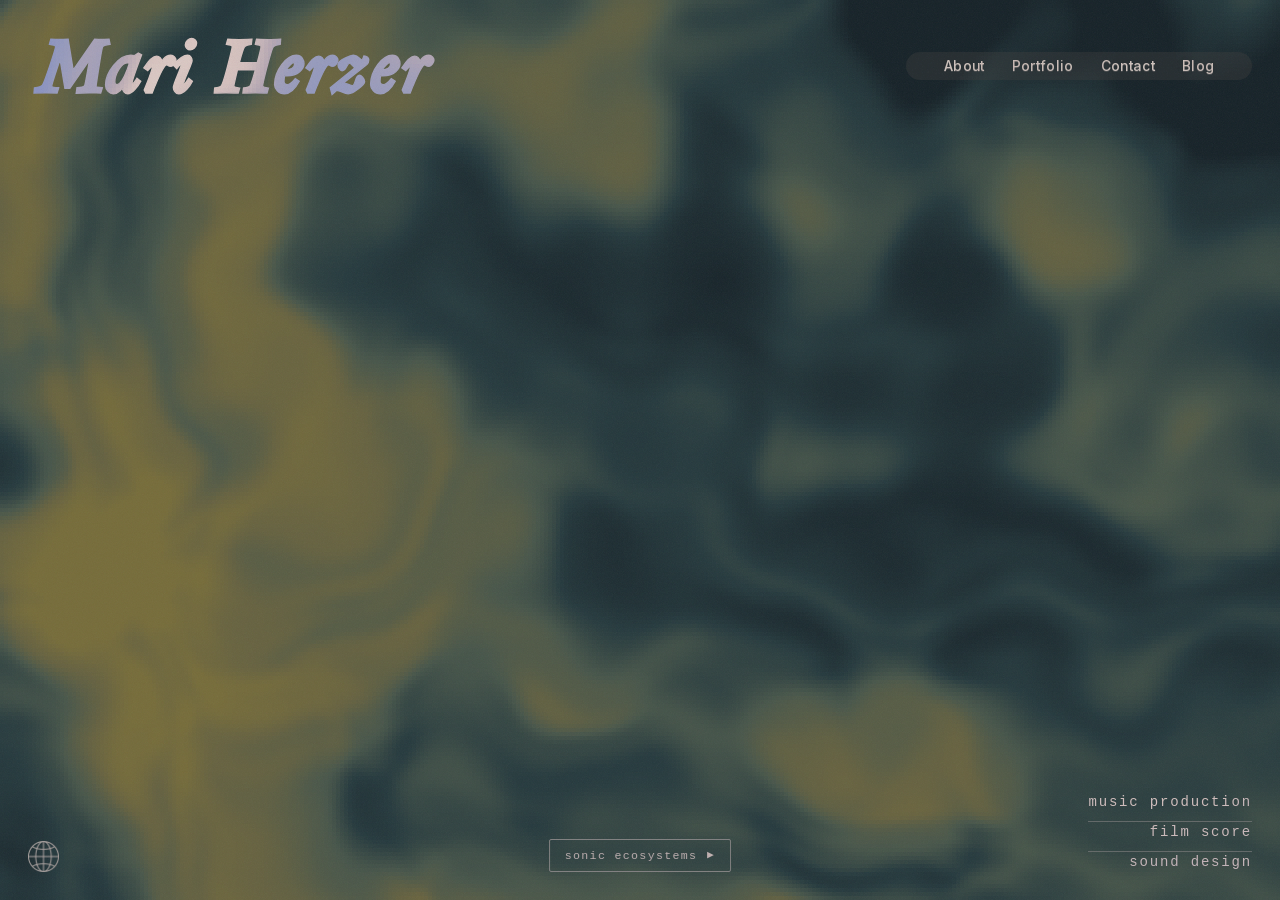
==== index.html @ 47629f4e "add video background" ====
<!DOCTYPE html>
<html lang="pt-BR">
<head>
  <meta charset="UTF-8">
  <meta http-equiv="X-UA-Compatible" content="IE=edge">
  <meta name="viewport" content="width=device-width, initial-scale=1.0">
  <meta http-equiv="Permissions-Policy" content="window-management=()">
  <script src="lang-detect.js?v=202605042100"></script>
  <title>Mari Herzer</title>
  <link rel="preconnect" href="https://fonts.googleapis.com">
  <link rel="preconnect" href="https://fonts.gstatic.com" crossorigin>
  <link rel="stylesheet" href="https://fonts.googleapis.com/css2?family=DM+Serif+Display:ital@0;1&display=swap">
  <link rel="stylesheet" href="styles.css?v=202605042530">
  <link rel="icon" href="resources/img/favicon1.ico" type="image/x-icon">
  <style id="home-blend">
    /* Title: blend on the anchor (fixed compositing element), not the title itself */
    body.site-home .home-marquee-anchor {
      mix-blend-mode: difference;
    }
    body.site-home .home-marquee-anchor .site-title {
      mix-blend-mode: normal !important;
      color: #fff !important;
    }
    body.site-home .site-title .mh-letter {
      mix-blend-mode: difference;
    }
    /* Nav: blend on the nav element, reset on inner to avoid double-blend */
    body.site-home .home-main-nav {
      mix-blend-mode: difference;
    }
    body.site-home.onepager-active .home-main-nav {
      mix-blend-mode: normal;
    }
    body.site-home .home-nav-desktop-inner {
      mix-blend-mode: normal;
    }
    @media (min-width: 1024px) {
      body.site-home .home-nav-desktop-inner .nav-links {
        mix-blend-mode: difference !important;
      }
    }
    /* Mobile menu pill */
    body.site-home .panel-trigger {
      mix-blend-mode: difference !important;
      isolation: auto !important;
    }
    /* Corner cluster + subtitles */
    body.site-home .home-corner-cluster {
      mix-blend-mode: difference;
    }
    body.site-home .site-subtitles-home li {
      color: #fff !important;
      background: none !important;
      -webkit-background-clip: unset !important;
      background-clip: unset !important;
      animation: none !important;
      mix-blend-mode: difference;
      border-bottom-color: rgba(255, 255, 255, 0.32) !important;
    }
    body.site-home .site-subtitles-home li:last-child {
      border-bottom: none !important;
    }
    /* Lang switcher + player UI */
    body.site-home #langSwitcher {
      mix-blend-mode: difference;
    }
    body.site-home #player-ui {
      mix-blend-mode: difference;
    }
  </style>
</head>
<body class="site-home">

  <canvas id="bg-canvas"></canvas>
  <canvas id="world-canvas"></canvas>
  <div class="noise"></div>
  <div id="cinema-veil"></div>

  <header class="home-marquee-anchor">
    <h1 class="site-title" id="homeSiteTitle" aria-label="Mari Herzer"><span class="site-title-chunk site-title-chunk--long" aria-hidden="true">Mari Herzer</span><span class="site-title-chunk site-title-chunk--short" aria-hidden="true"><span class="mh-letter">M</span><span class="mh-letter">H</span></span></h1>
  </header>

  <nav class="sliding-panel home-main-nav" aria-label="Primário">
      <button type="button" class="panel-trigger" aria-expanded="false" aria-controls="homeNavPanelContent" id="homeNavTrigger">
        <span class="trigger-label">Menu</span>
      </button>
      <div class="panel-content" id="homeNavPanelContent">
        <button type="button" class="home-menu-close-mobile" id="homeMenuCloseMobile" aria-label="Fechar menu">Fechar</button>
        <div class="home-nav-desktop-inner">
        <div class="nav-links nav-links--home-desktop">

          <button class="btnColaborar nav-item" id="colaborarBtn" type="button">
            Sobre
          </button>

          <a href="portfolio.html" class="nav-item" id="navPortfolioLink">
            Portfolio
          </a>

          <button class="btnC nav-item" type="button">
            Contato
          </button>

          <dialog id="contatoDialog">
            <button class="btnClose2 dialog-close">&#x2715;</button>
            <div class="dialog-body dialog-body--contato">
              <p><span class="contact-label">instagram</span><br>
                <a href="https://instagram.com/mariherzer" target="_blank">@mariherzer</a></p>
              <p><span class="contact-label">email</span><br>
                <a href="mailto:mariherzer@gmail.com">mariherzer@gmail.com</a></p>
            </div>
          </dialog>

          <a href="substack.html" class="nav-item">
            Blog
          </a>

          <button type="button" class="nav-item nav-item--home-onepager" id="homeFromOnepagerBtn">
            Home
          </button>

          <div class="nav-links-social">
            <a href="https://www.instagram.com/mariherzer/" target="_blank" rel="noopener noreferrer">Instagram</a>
            <a href="https://mariherzer.bandcamp.com/" target="_blank" rel="noopener noreferrer">Bandcamp</a>
          </div>

        </div>
        </div>
      </div>
    </nav>

  <div id="home-corner-cluster" class="home-corner-cluster">
    <ul id="homeCornerSubtitles" class="site-subtitles-home" aria-hidden="true">
      <li>produção musical</li>
      <li>trilha sonora</li>
      <li>sound design</li>
    </ul>
  </div>
  <div class="lang-switcher site-home-lang-switcher" id="langSwitcher">
    <button type="button" class="lang-globe-btn" id="langGlobeBtn" aria-label="Selecionar idioma">
      <img src="resources/img/globe.png" alt="">
    </button>
    <div class="lang-dropdown" id="langDropdown">
      <a href="index.html" data-lang-switch class="active">Português</a>
      <a href="index-en.html" data-lang-switch>English</a>
    </div>
  </div>
  <div id="player-ui">
    <div id="world-controls">
      <button id="prev-world" aria-label="Mundo anterior">&#x2039;</button>
      <span id="world-name"></span>
      <button id="next-world" aria-label="Próximo mundo">&#x203a;</button>
    </div>
    <button id="play-btn" aria-label="Iniciar experiência sonora">
      <span id="play-label">ecossistemas sonoros</span>
      <span id="play-icon">&#x25B6;</span>
    </button>
  </div>
  <section id="colaborar-page" class="onepager" aria-hidden="true">
    <h2 class="onepager-sticky-title">Mari Herzer</h2>
    <div class="onepager-inner">
      <div class="onepager-block onepager-block--media onepager-block--video">
        <video id="studioVideo" playsinline autoplay loop muted poster="resources/img/studio/maristudio1.jpg">
          <source src="resources/img/studio/studio-reel3.mp4" type="video/mp4">
        </video>
        <p class="onepager-video-note">toque no video para ativar/desativar som</p>
      </div>
      <div class="onepager-block onepager-block--text onepager-block--intro-text">
        <p class="onepager-eyebrow">colaborar</p>
        <p class="onepager-text">Produtora musical, compositora de trilha sonora, mixadora e sound designer com quinze anos de experiência e uma abordagem construída sobre dois eixos complementares:</p>
      </div>
      <figure class="onepager-block onepager-block--media onepager-block--left">
        <img src="resources/img/studio/maristudio1.jpg" alt="Estúdio de Mari Herzer">
      </figure>
      <div class="onepager-block onepager-block--text">
        <p class="onepager-eyebrow">eixo um</p>
        <p class="onepager-text">como DJ e produtora com longa experiência no circuito underground de música eletrônica brasileiro e internacional, além de 8 anos sendo artista-residente da festa e produtora do selo Mamba Negra, mantenho ouvidos atentos no que há de mais novo no universo da música eletrônica — do baile funk, dubstep ao techno. Acompanho o que se renova constantemente por meio da internet mais profunda; os timbres em constante mutação da música eletrônica, remexidos pela lógica memética pós-2010 em plena aceleração.</p>
      </div>
      <figure class="onepager-block onepager-block--media onepager-block--right">
        <img src="resources/img/studio/studio.jpg" alt="Espaço de trabalho de produção musical">
      </figure>
      <div class="onepager-block onepager-block--text">
        <p class="onepager-eyebrow">eixo dois</p>
        <p class="onepager-text">De um lugar mais introspectivo, utilizo dados de ciências naturais e humanas como ferramentas de composição, construo paisagens e ecossistemas sonoros complexos para narrativas enraizadas no mito, na elipse e na especificidade cultural. A seção de ecossistemas sonoros na página inicial deste site mostra onde isso leva.</p>
      </div>
      <figure class="onepager-block onepager-block--media onepager-block--left">
        <img src="resources/img/studio/mari_profile.jpg" alt="Retrato de Mari Herzer no estúdio">
      </figure>
      <div class="onepager-block onepager-block--media onepager-vimeo-wrap">
        <iframe
          id="introVimeo"
          class="onepager-vimeo-frame"
          src="https://player.vimeo.com/video/1185245821?background=1&autoplay=1&muted=1&loop=1&title=0&byline=0&portrait=0"
          allow="autoplay; fullscreen; picture-in-picture"
          title="showreel full"></iframe>
        <button id="vimeoAudioToggle" class="onepager-vimeo-audio" type="button">som off</button>
      </div>
      <div class="onepager-block onepager-block--text">
        <p class="onepager-eyebrow">o que ofereço</p>
        <p class="onepager-text">Quinze anos de experiência em produção musical e sound design com raízes na música eletrônica underground de São Paulo e afora, além de tocar como sintesista nos festivais Draaimolen (NL), Nuits Sonores (FR), Roskilde (DK), Primavera Sound (ES) com a banda Teto Preto. Essa trajetória me conferiu um vocabulário sonoro que abrange funk mandelão, automotivo, eletrônica contemporânea de sonoridade mais agressiva à emulação de ecossistemas sonoros complexos por meio de um sound design zeloso e elegante, sempre alinhados com o que há de mais novo.</p>
      </div>
      <figure class="onepager-block onepager-block--media onepager-block--left">
        <img src="resources/img/studio/studio2.jpg" alt="Detalhes do estúdio de trabalho">
      </figure>
      <div class="onepager-block onepager-block--text">
        <p class="onepager-eyebrow">abordagem</p>
        <p class="onepager-text">Componho com sintetizadores analógicos e digitais e manipulo samples por meio de técnicas destrutivas, tendo cuidado com cada milissegundo de um som específico além de alta habilidade com colagens sonoras. Em um projeto recente de 2025, gravei e compilei uma biblioteca de sons amazônicos de aves, sons minerais, corpos aquáticos, pegadas e insetos. A ideia é produzir sons que ainda não existem com as ferramentas citadas aqui.</p>
      </div>
      <figure class="onepager-block onepager-block--media onepager-block--right">
        <img src="resources/img/studio/stats.jpg" alt="Detalhes do setup e instrumentos">
      </figure>
      <div class="onepager-block onepager-block--text">
        <p class="onepager-eyebrow">onde faço diferença</p>
        <p class="onepager-text"><strong>Cinema e séries:</strong> trilha e sound design para narrativas em elipse, que remetem às diversas realidades brasileiras. Maleabilidade em texturas sonoras, sejam orgânicas ou agressivas.</p>
        <p class="onepager-text"><strong>Publicidade:</strong> marcas com identidade ambiental e cultural. Eletrônica atual — funk, batidas agressivas, sonoridades de pista.</p>
        <p class="onepager-text"><strong>Identidade sonora:</strong> projetos que precisam de uma cor sonora específica e difícil de categorizar. Sustentabilidade, cultura, tecnologia, diversidade.</p>
        <p class="onepager-text"><strong>Instalações e novas mídias:</strong> experiências imersivas, mundos sonoros gerativos, ambientes sensoriais construídos a partir de dados e fenômenos naturais.</p>
      </div>
      <figure class="onepager-block onepager-block--media onepager-block--left">
        <img src="resources/img/studio/stats2.jpg" alt="Ambiente do estúdio e equipamentos">
      </figure>
    </div>
  </section>
  <div id="onepager-transition" class="onepager-transition" aria-hidden="true"></div>

  <script data-cfasync="false" src="/cdn-cgi/scripts/5c5dd728/cloudflare-static/email-decode.min.js"></script><script src="script.js?v=202604295077"></script>
  <script src="https://player.vimeo.com/api/player.js"></script>
  <script>
  (function() {
    var btn = document.getElementById('langGlobeBtn');
    var dropdown = document.getElementById('langDropdown');
    var switcher = document.getElementById('langSwitcher');
    if (!btn || !dropdown || !switcher) return;
    btn.addEventListener('click', function(e) {
      e.stopPropagation();
      dropdown.classList.toggle('open');
    });
    document.addEventListener('mousedown', function(e) {
      if (!switcher.contains(e.target)) dropdown.classList.remove('open');
    });
    document.addEventListener('touchstart', function(e) {
      if (!switcher.contains(e.target)) dropdown.classList.remove('open');
    }, { passive: true });
  })();
  </script>
  <script>
  (function() {
    var openBtn = document.getElementById('colaborarBtn');
    var page = document.getElementById('colaborar-page');
    var video = document.getElementById('studioVideo');
    var vimeoFrame = document.getElementById('introVimeo');
    var vimeoAudioToggle = document.getElementById('vimeoAudioToggle');
    var vimeoPlayer = (window.Vimeo && vimeoFrame) ? new window.Vimeo.Player(vimeoFrame) : null;
    var transitionLayer = document.getElementById('onepager-transition');
    var transitionMs = 360;
    var revealItems = Array.prototype.slice.call(document.querySelectorAll('.onepager-block'));
    var revealTextItems = revealItems.filter(function(item) {
      return item.classList.contains('onepager-block--text');
    });
    var revealMediaItems = revealItems.filter(function(item) {
      return !item.classList.contains('onepager-block--text');
    });
    if (!openBtn || !page) return;

    var vimeoAmbientSrc = 'https://player.vimeo.com/video/1185245821?background=1&autoplay=1&muted=1&loop=1&title=0&byline=0&portrait=0';
    var vimeoAudioSrc = 'https://player.vimeo.com/video/1185245821?autoplay=1&loop=1&muted=0&title=0&byline=0&portrait=0';

    var DBG_INGEST = 'http://127.0.0.1:7722/ingest/87e146c9-842a-4600-92ce-058bc194aafd';
    function dbgVimeo(loc, msg, data, hid) {
      fetch(DBG_INGEST, {
        method: 'POST',
        headers: { 'Content-Type': 'application/json', 'X-Debug-Session-Id': '748776' },
        body: JSON.stringify({
          sessionId: '748776',
          location: loc,
          message: msg,
          data: data || {},
          hypothesisId: hid || 'V',
          timestamp: Date.now()
        })
      }).catch(function() {});
    }

    function syncVimeoToggleUi(muted) {
      if (!vimeoAudioToggle) return;
      vimeoAudioToggle.classList.toggle('is-on', !muted);
      vimeoAudioToggle.textContent = muted ? 'som off' : 'som on';
    }

    function refreshVimeoToggleFromApi() {
      if (!vimeoPlayer || !vimeoAudioToggle) return;
      vimeoPlayer.getMuted().then(function(m) {
        syncVimeoToggleUi(!!m);
        dbgVimeo('index.html:vimeo', 'sync-from-api', { muted: !!m }, 'V2');
      }).catch(function() {});
    }

    var vimeoVolHandler = null;
    function bindAmbientVimeoPlayer(player) {
      if (!player || typeof player.on !== 'function') return;
      try {
        if (vimeoVolHandler && typeof player.off === 'function') {
          player.off('volumechange', vimeoVolHandler);
        }
      } catch (err) {}
      vimeoVolHandler = function() {
        refreshVimeoToggleFromApi();
      };
      player.on('volumechange', vimeoVolHandler);
    }

    if (vimeoPlayer) {
      bindAmbientVimeoPlayer(vimeoPlayer);
      vimeoPlayer.setMuted(true).catch(function() {});
      if (vimeoAudioToggle) {
        vimeoAudioToggle.addEventListener('click', function() {
          var wantOn = !vimeoAudioToggle.classList.contains('is-on');
          dbgVimeo('index.html:vimeo', 'toggle-click', { wantOn: wantOn }, 'V3');
          if (!wantOn) {
            vimeoPlayer.setMuted(true).then(function() {
              refreshVimeoToggleFromApi();
            }).catch(function() {
              refreshVimeoToggleFromApi();
            });
            return;
          }
          function tryUnmute() {
            return vimeoPlayer.setMuted(false)
              .then(function() { return vimeoPlayer.setVolume(1); })
              .then(function() { return vimeoPlayer.play(); })
              .then(function() { return vimeoPlayer.getMuted(); });
          }
          tryUnmute().then(function(m) {
            if (!m) {
              refreshVimeoToggleFromApi();
              return;
            }
            if (vimeoFrame && vimeoFrame.src.indexOf('background=1') !== -1) {
              vimeoFrame.src = vimeoAudioSrc;
              vimeoPlayer = new window.Vimeo.Player(vimeoFrame);
              bindAmbientVimeoPlayer(vimeoPlayer);
              return vimeoPlayer.ready().then(function() {
                return vimeoPlayer.setVolume(1);
              }).then(function() {
                return vimeoPlayer.play();
              }).then(function() {
                refreshVimeoToggleFromApi();
              });
            }
            refreshVimeoToggleFromApi();
          }).catch(function(err) {
            dbgVimeo('index.html:vimeo', 'try-unmute-catch', { err: String(err) }, 'V5');
            refreshVimeoToggleFromApi();
          });
        });
      }
    }

    var mediaObserver = new IntersectionObserver(function(entries) {
      entries.forEach(function(entry) {
        if (entry.isIntersecting) {
          entry.target.classList.add('is-visible');
          mediaObserver.unobserve(entry.target);
        }
      });
    }, { threshold: 0.34, rootMargin: '0px 0px -4% 0px' });

    var textObserver = new IntersectionObserver(function(entries) {
      entries.forEach(function(entry) {
        if (entry.isIntersecting) {
          entry.target.classList.add('is-visible');
          textObserver.unobserve(entry.target);
        }
      });
    }, { threshold: 0.52, rootMargin: '0px 0px -6% 0px' });

    revealMediaItems.forEach(function(item) { mediaObserver.observe(item); });
    revealTextItems.forEach(function(item) { textObserver.observe(item); });

    function openOnepager() {
      if (typeof window._closeHomeMobileMenu === 'function') window._closeHomeMobileMenu();
      if (typeof window._stopEcossistemas === 'function') {
        window._stopEcossistemas();
      }
      if (transitionLayer) transitionLayer.classList.add('is-active');
      window.setTimeout(function() {
        document.body.classList.add('onepager-active');
        page.setAttribute('aria-hidden', 'false');
        window.scrollTo({ top: 0, behavior: 'smooth' });
        revealItems.forEach(function(item) {
          item.classList.remove('is-visible');
        });
        revealMediaItems.forEach(function(item) { mediaObserver.observe(item); });
        revealTextItems.forEach(function(item) { textObserver.observe(item); });
        if (video) {
          video.muted = true;
          video.play().catch(function() {});
        }
        if (vimeoFrame && vimeoFrame.src.indexOf('background=1') === -1) {
          vimeoFrame.src = vimeoAmbientSrc;
          vimeoPlayer = (window.Vimeo && vimeoFrame) ? new window.Vimeo.Player(vimeoFrame) : null;
          bindAmbientVimeoPlayer(vimeoPlayer);
        }
        if (vimeoPlayer) {
          vimeoPlayer.ready().then(function() {
            return vimeoPlayer.setMuted(true);
          }).then(function() {
            return vimeoPlayer.play();
          }).then(function() {
            dbgVimeo('index.html:vimeo', 'open-play-ok', {}, 'V4');
          }).catch(function(err) {
            dbgVimeo('index.html:vimeo', 'open-play-fail', { err: String(err) }, 'V4');
          }).then(function() {
            refreshVimeoToggleFromApi();
          });
        }
        if (vimeoAudioToggle) {
          vimeoAudioToggle.classList.remove('is-on');
          vimeoAudioToggle.textContent = 'som off';
        }
        if (transitionLayer) transitionLayer.classList.remove('is-active');
      }, transitionMs);
    }

    function closeOnepager() {
      if (video) {
        video.muted = true;
        video.pause();
      }
      if (vimeoFrame && vimeoFrame.src.indexOf('background=1') === -1) {
        vimeoFrame.src = vimeoAmbientSrc;
        vimeoPlayer = (window.Vimeo && vimeoFrame) ? new window.Vimeo.Player(vimeoFrame) : null;
        bindAmbientVimeoPlayer(vimeoPlayer);
      }
      if (vimeoPlayer) {
        vimeoPlayer.setMuted(true).catch(function() {});
        vimeoPlayer.pause().catch(function() {});
      }
      if (vimeoAudioToggle) {
        vimeoAudioToggle.classList.remove('is-on');
        vimeoAudioToggle.textContent = 'som off';
      }
      if (transitionLayer) transitionLayer.classList.add('is-active');
      window.setTimeout(function() {
        document.body.classList.remove('onepager-active');
        page.setAttribute('aria-hidden', 'true');
        if (transitionLayer) transitionLayer.classList.remove('is-active');
        if (/^#(colab|sobre|about)$/i.test(window.location.hash || '') && typeof history.replaceState === 'function') {
          history.replaceState(null, '', window.location.pathname + window.location.search);
        }
      }, transitionMs);
    }

    var MH_LANG_PREF_KEY = 'mh-lang-pref';
    function persistLangPreferenceFromHref(href) {
      try {
        if (!href || href.indexOf('#') !== -1) return;
        if (href.indexOf('index-en.html') !== -1) localStorage.setItem(MH_LANG_PREF_KEY, 'en');
        else if (href.indexOf('index.html') !== -1) localStorage.setItem(MH_LANG_PREF_KEY, 'pt');
      } catch (_) {}
    }

    var langLinks = document.querySelectorAll('#langSwitcher a[data-lang-switch]');
    Array.prototype.forEach.call(langLinks, function(link) {
      link.addEventListener('click', function(e) {
        var raw = link.getAttribute('href') || '';
        persistLangPreferenceFromHref(raw);
        if (!document.body.classList.contains('onepager-active')) return;
        if (raw.indexOf('#') !== -1) return;
        e.preventDefault();
        window.location.href = raw + '#colab';
      });
    });

    var hash = (window.location.hash || '').slice(1).toLowerCase();
    if (hash === 'colab' || hash === 'sobre' || hash === 'about') {
      window.setTimeout(function() { openOnepager(); }, 0);
    }

    openBtn.addEventListener('click', openOnepager);

    var homeFromOnepager = document.getElementById('homeFromOnepagerBtn');
    if (homeFromOnepager) {
      homeFromOnepager.addEventListener('click', function() {
        if (typeof window._closeHomeMobileMenu === 'function') window._closeHomeMobileMenu();
        closeOnepager();
      });
    }

    document.addEventListener('keydown', function(e) {
      if (e.key === 'Escape' && document.body.classList.contains('onepager-active')) closeOnepager();
    });

    var portfolioLink = document.getElementById('navPortfolioLink');
    if (portfolioLink) {
      portfolioLink.addEventListener('click', function(e) {
        if (typeof window._stopEcossistemas === 'function') {
          window._stopEcossistemas();
        }
      });
    }

    if (video) {
      video.addEventListener('click', function() {
        video.muted = !video.muted;
      });
    }
  })();
  </script>
</body>
</html>
---- styles.css ----
/* v202605032400 */
/* ─────────────────────────────────────────
   FONTS
───────────────────────────────────────── */

@font-face {
  font-family: 'Inter';
  src: url(resources/fonts/InterVariable.woff2) format('woff2');
  font-display: swap;
}

@font-face {
  font-family: 'Monotalic';
  src: url(resources/fonts/MonotalicBold.woff2) format('woff2');
  font-weight: bold;
  font-display: swap;
}

@font-face {
  font-family: 'Brut Grotesque';
  src: url(resources/fonts/Brut_Medium.woff2) format('woff2');
  font-weight: 500;
  font-style: normal;
  font-display: swap;
}

@font-face {
  font-family: 'Brut Grotesque';
  src: url(resources/fonts/Brut_Bold.woff2) format('woff2');
  font-weight: 700;
  font-style: normal;
  font-display: swap;
}

@font-face {
  font-family: 'Legitima';
  src: url(resources/fonts/LegitimaRegular.woff2) format('woff2');
  font-weight: normal;
  font-style: normal;
  font-display: swap;
}

@font-face {
  font-family: 'Mina';
  src: url(resources/fonts/Minaf.woff2) format('woff2');
  font-weight: bold;
  font-style: normal;
  font-display: swap;
}

@font-face {
  font-family: 'Legitima';
  src: url(resources/fonts/LegitimaItalic.woff2) format('woff2');
  font-weight: normal;
  font-style: italic;
  font-display: swap;
}

/* keep legacy aliases so existing rules still resolve */
@font-face {
  font-family: 'Legitima Regular';
  src: url(resources/fonts/LegitimaRegular.woff2) format('woff2');
  font-weight: normal;
  font-display: swap;
}

@font-face {
  font-family: 'Legitima Italic';
  src: url(resources/fonts/LegitimaItalic.woff2) format('woff2');
  font-weight: normal;
  font-style: normal;
  font-display: swap;
}

/* ─────────────────────────────────────────
   VARIABLES
───────────────────────────────────────── */

:root {
  --bg:       #e8ece3;
  --ink:      #0f0f0e;
  --accent:   #b8d832;
  --accent-2: #6b8c3e;
  --muted:    #7a7e72;
  --white:    #f5f7f0;
  --radius:   4px;
  --mono:     'Courier New', monospace;
  /* Unified edge inset — homepage, sticky titles, portfolio bar (paired with env(safe-area-inset-*)) */
  --page-edge: 1.75rem;
  /* Shifts marquee title block slightly right; shared with sobre/portfolio sticky titles */
  --title-align-nudge: 0.42rem;
  --title-inline-start: calc(max(var(--page-edge), env(safe-area-inset-left, 0px)) + var(--title-align-nudge));
  --brand-title-pad-inline: max(var(--page-edge), env(safe-area-inset-left, 0px));
  --brand-title-pad-inline-end: max(var(--page-edge), env(safe-area-inset-right, 0px));
  /* Shared by index marquee, portfolio fixed h2, about onepager title band */
  --home-title-line-clamp: clamp(2.2rem, 8.2vw, 5rem);
  --title-band-extra: 0.85rem;
  /* Mirrors .site-subtitles-home li padding-bottom — desktop sonic button offset */
  --site-subtitle-li-gap: 0.52rem;
  --home-bottom-rail-inset: max(var(--page-edge), env(safe-area-inset-bottom, 0px));
}

@media (min-width: 1024px) {
  :root {
    --desktop-title-cap-height: calc(var(--home-title-line-clamp) * 0.95);
    /* .home-nav-desktop-inner vertical padding 0.38rem×2 + link line box (Inter ~1.02rem cap) */
    --desktop-nav-pill-outer-h: calc(0.76rem + clamp(0.86rem, 1.02vw, 1.02rem) * 1.22);
    /* Nav pill vertical center aligns with title line vertical center */
    --desktop-menu-pill-top: calc(
      max(var(--page-edge), env(safe-area-inset-top, 0px)) +
      var(--desktop-title-cap-height) * 0.5 -
      var(--desktop-nav-pill-outer-h) * 0.5
    );
  }
}

@media (max-width: 1023px) {
  :root {
    --page-edge: 1.5rem;
    --home-title-line-clamp: clamp(2rem, 13vw, 3.5rem);
    --title-band-extra: 0.55rem;
    /* Titles (home / sobre / portfolio) sit slightly closer to the left edge vs desktop */
    --title-align-nudge: 0.14rem;
    /* Unified mobile brand line — home, about, portfolio, blog */
    --brand-title-size-mobile: calc(var(--home-title-line-clamp) + 2px);
    --brand-title-tracking-mobile: 0.011em;
    --brand-title-inline-shift: 0.18rem;
    --title-top-inset: max(var(--page-edge), env(safe-area-inset-top, 0px));
    --mobile-title-cap-height: calc(var(--brand-title-size-mobile) * 0.95);
    /* Menu / Fechar pill: padding 0.5rem×2 + label 0.82rem with line-height: 1 on label (matches .panel-trigger) */
    --mobile-menu-pill-outer-h: calc(1rem + 0.82rem);
    /* Same geometry as desktop (midline), then nudge down slightly — not full baseline lock */
    --mobile-menu-pill-drop: clamp(3px, 0.28rem, 6px);
    --mobile-menu-pill-top: calc(
      var(--title-top-inset) +
      var(--mobile-title-cap-height) * 0.5 -
      var(--mobile-menu-pill-outer-h) * 0.5 +
      var(--mobile-menu-pill-drop)
    );
  }
}

/* ─────────────────────────────────────────
   RESET & BASE
───────────────────────────────────────── */

*, *::before, *::after {
  box-sizing: border-box;
  margin: 0;
  padding: 0;
}

html {
  font-size: 16px;
  scroll-behavior: smooth;
}

html, body {
  height: 100%;
  overflow: hidden; /* prevent mobile scroll */
}

body {
  background-color: var(--bg);
  color: var(--ink);
  font-family: 'Inter', sans-serif;
  min-height: 100vh;
  overflow-x: hidden;
  overflow-y: hidden;
}

html:has(body.site-home) {
  background-color: transparent;
}

/* About overlay: html stayed transparent → thin white bleed above black body */
html:has(body.onepager-active) {
  background-color: #000;
}

body.onepager-active {
  background: #000;
  color: #fff;
  overflow-y: auto;
}

body.onepager-active .container,
body.onepager-active .home-marquee-anchor,
body.onepager-active #player-ui,
body.onepager-active #homeCornerSubtitles,
body.onepager-active #bg-canvas,
body.onepager-active #creature-canvas,
body.onepager-active #world-canvas,
body.onepager-active #cinema-veil,
body.onepager-active .noise {
  display: none !important;
}

/*
 * Sliding nav above #colaborar-page (z-index ~120).
 * Bump z-index here only — do NOT set position: relative; it overrides desktop fixed+top+right and pins the pill top-left over the title.
 */
body.onepager-active.site-home .home-main-nav {
  z-index: 280;
}

body.onepager-active.site-home #langSwitcher {
  z-index: 200;
}

body.nav-unified .home-main-nav {
  position: relative;
  z-index: 280;
}

/* Blog: body fill must not obscure fixed #bg-canvas */
body:not(.portfolio-page).nav-unified:not(.site-home) {
  background-color: transparent !important;
}

/* xyudiw2: never backdrop-blur #bg-canvas behind main — blur smears the FBM into a mushy faux-gradient */
body.legacy-home-noise-bg main.substack-page.container {
  background: transparent;
  backdrop-filter: none;
  -webkit-backdrop-filter: none;
}

/* xyudiw2: raw canvas bleed — no paper slab behind text (readable via subtle text-shadow instead) */
body.legacy-home-noise-bg .substack-inner {
  background: transparent;
}

body.legacy-home-noise-bg .substack-eyebrow,
body.legacy-home-noise-bg .substack-header h2 {
  text-shadow:
    0 0 22px rgba(248, 249, 245, 0.65),
    0 0 40px rgba(248, 249, 245, 0.35),
    0 1px 3px rgba(15, 15, 14, 0.12);
}

body.legacy-home-noise-bg .rss-post-title,
body.legacy-home-noise-bg .rss-post-date {
  text-shadow:
    0 0 18px rgba(248, 249, 245, 0.55),
    0 1px 2px rgba(15, 15, 14, 0.1);
}

body.legacy-home-noise-bg .rss-post-body,
body.legacy-home-noise-bg .rss-post-body p {
  text-shadow:
    0 0 16px rgba(248, 249, 245, 0.5),
    0 1px 2px rgba(15, 15, 14, 0.08);
}

body.legacy-home-noise-bg a.rss-post-link {
  text-shadow: 0 0 12px rgba(248, 249, 245, 0.45);
}

/* Blog (Substack) — header line matches brand title metrics on other pages */
body.mh-substack .substack-header h2 {
  font-family: 'Legitima', 'Legitima Italic', serif;
  font-style: italic;
  font-weight: 700;
  font-size: var(--home-title-line-clamp);
  line-height: 0.95;
  letter-spacing: 0.03em;
  margin: 0;
  color: var(--ink);
}

@media (max-width: 1023px) {
  body.mh-substack .substack-header h2 {
    font-size: var(--brand-title-size-mobile);
    letter-spacing: var(--brand-title-tracking-mobile);
  }
}

/* ── MOBILE FULLSCREEN HOME NAV — sonic world paused; menu overlay is opaque #000 outside Substack ── */
body.site-home.home-menu-open:not([data-world]) #bg-canvas,
body.site-home.home-menu-open:not([data-world]) #creature-canvas,
body.site-home.home-menu-open:not([data-world]) #world-canvas {
  opacity: 0 !important;
  visibility: hidden !important;
  pointer-events: none !important;
  transition: none !important;
}
body.site-home.home-menu-open:not([data-world]) .noise {
  opacity: 0 !important;
}
/* Animated shader stays visible behind the blog (Substack) menu only — index/portfolio/nav hide canvases while open */
body.home-menu-open:not(.mh-substack):not([data-world]) #bg-canvas,
body.home-menu-open:not(.mh-substack):not([data-world]) #creature-canvas,
body.home-menu-open:not(.mh-substack):not([data-world]) #world-canvas {
  opacity: 0 !important;
  visibility: hidden !important;
  pointer-events: none !important;
}
body.home-menu-open:not(.mh-substack):not([data-world]) .noise {
  opacity: 0 !important;
}
body.site-home.home-menu-open:not([data-world]) .site-title,
body.site-home.home-menu-open:not([data-world]) #home-corner-cluster,
body.site-home.home-menu-open:not([data-world]) #langSwitcher {
  visibility: hidden;
  opacity: 0 !important;
  pointer-events: none;
}

body.site-home.home-menu-open:not([data-world]) #play-btn {
  border-color: rgba(255,255,255,0.85) !important;
  color: #fff !important;
}
body.site-home.home-menu-open:not([data-world]) #play-label,
body.site-home.home-menu-open:not([data-world]) #play-icon {
  color: #fff !important;
}
/* When world is active — remove border and backdrop from panel trigger */
body[data-world] .panel-trigger {
  border-color: transparent !important;
  backdrop-filter: none !important;
  -webkit-backdrop-filter: none !important;
}
body.menu-open[data-world] .panel-trigger {
  mix-blend-mode: normal !important;
  backdrop-filter: none !important;
  -webkit-backdrop-filter: none !important;
}

/* ─────────────────────────────────────────
   CANVAS LAYERS
───────────────────────────────────────── */

#bg-canvas {
  position: fixed;
  inset: 0;
  width: 100vw;
  height: 100vh;
  z-index: 0;
  image-rendering: pixelated;
}

/* Index only: Chrome often fails to backdrop-blend sibling UI with a z:0 shader; push bg into negative
   z so marquee/nav mix-blend composites against the rendered canvas layer. Portfolio keeps z:0 above. */
body.site-home #bg-canvas {
  z-index: -1;
}

#creature-canvas {
  position: fixed;
  inset: 0;
  width: 100vw;
  height: 100vh;
  z-index: 1;
  pointer-events: none;
  image-rendering: pixelated;
  mix-blend-mode: color-burn;
}

/* ─────────────────────────────────────────
   GRAIN OVERLAY
───────────────────────────────────────── */

.noise {
  position: fixed;
  inset: 0;
  pointer-events: none;
  z-index: 2;
  opacity: 0.06;
  background-image: url("data:image/svg+xml,%3Csvg viewBox='0 0 200 200' xmlns='http://www.w3.org/2000/svg'%3E%3Cfilter id='n'%3E%3CfeTurbulence type='fractalNoise' baseFrequency='0.9' numOctaves='4' stitchTiles='stitch'/%3E%3C/filter%3E%3Crect width='100%25' height='100%25' filter='url(%23n)'/%3E%3C/svg%3E");
  background-repeat: repeat;
  background-size: 150px;
}

/* ─────────────────────────────────────────
   LAYOUT
───────────────────────────────────────── */

.container {
  position: fixed;
  top: 0;
  left: 0;
  z-index: 3;
  max-width: 560px;
  padding: 8vh 8vw 6vh;
  height: 100vh;
  display: flex;
  flex-direction: column;
  justify-content: flex-start;
  gap: 1.8rem;
  overflow: hidden;
}

body.site-home {
  /* Let title/nav mix-blend modes composite with #bg-canvas, not the global paper fill */
  background-color: transparent;
  --home-title-band-h: calc(
    max(var(--page-edge), env(safe-area-inset-top, 0px)) +
    var(--home-title-line-clamp) * 0.95 +
    var(--title-band-extra)
  );
}

body.site-home .home-marquee-anchor {
  position: fixed;
  z-index: 4;
  top: max(var(--page-edge), env(safe-area-inset-top, 0px));
  left: max(var(--page-edge), env(safe-area-inset-left, 0px));
  margin-inline-start: var(--title-align-nudge);
  pointer-events: none;
  background: transparent;
}

body.site-home .home-marquee-anchor .site-title {
  pointer-events: auto;
}

/* Homepage title: long chunk always visible (no Mari → MH swap in sonic worlds). */
.site-title-chunk {
  display: inline-block;
  vertical-align: bottom;
  transition:
    max-width 1.2s cubic-bezier(0.22, 1, 0.36, 1),
    opacity 1.05s ease,
    letter-spacing 1.05s ease;
}

.site-title-chunk--long {
  max-width: none;
  overflow: visible;
  white-space: nowrap;
}

.site-title-chunk--short {
  max-width: 0;
  margin: 0;
  padding: 0;
  opacity: 0;
  overflow: hidden;
  white-space: nowrap;
  letter-spacing: 0.05em;
}

/* ── Homepage marquee title: solid white over #bg-canvas (difference + dark ink read as black in Safari) ── */
body.site-home .site-title {
  position: relative;
  display: inline-block;
  font-family: 'Legitima', 'Legitima Italic', serif;
  font-style: italic;
  font-weight: 700;
  font-synthesis: weight;
  -webkit-text-stroke: 1.4px currentColor;
  font-size: var(--home-title-line-clamp);
  line-height: 0.95;
  letter-spacing: 0.04em;
  color: #fff;
  mix-blend-mode: normal;
  transition: color 3s ease;
  padding: 0;
  margin: 0;
  text-align: left;
  -webkit-font-smoothing: antialiased;
}

body[data-world] #homeCornerSubtitles {
  opacity: 0;
  visibility: hidden;
  pointer-events: none;
  transition: opacity 0.45s ease, visibility 0.45s ease;
}

@media (max-width: 1023px) {
  body.site-home .site-title {
    font-size: var(--brand-title-size-mobile);
    letter-spacing: var(--brand-title-tracking-mobile);
    -webkit-text-stroke: 1px currentColor;
  }

  body.site-home .home-marquee-anchor {
    margin-inline-start: 0;
    left: calc(max(var(--page-edge), env(safe-area-inset-left, 0px)) - var(--brand-title-inline-shift));
    /* Keep italic overshoot + menu band inside viewport (avoids clipped “r”) */
    padding-inline-end: max(4.5rem, calc(var(--mobile-menu-pill-outer-h) + 2.85rem));
    box-sizing: border-box;
    max-width: 100vw;
  }

  .onepager-sticky-title {
    font-size: var(--brand-title-size-mobile);
    letter-spacing: var(--brand-title-tracking-mobile);
  }

  #colaborar-page .onepager-sticky-title {
    padding-left: calc(max(var(--page-edge), env(safe-area-inset-left, 0px)) - var(--brand-title-inline-shift));
  }

  body.portfolio-page .pf-onepager-shell > h2.onepager-sticky-title {
    top: var(--title-top-inset);
    left: calc(max(var(--page-edge), env(safe-area-inset-left, 0px)) - var(--brand-title-inline-shift));
    margin-inline-start: 0;
  }

  /* About overlay mobile: same fixed title row as portfolio (no JS scroll-sync) */
  body.onepager-active.site-home #colaborar-page.onepager {
    padding-top: 0;
  }

  body.onepager-active.site-home #colaborar-page > h2.onepager-sticky-title {
    position: fixed;
    top: var(--title-top-inset);
    left: calc(max(var(--page-edge), env(safe-area-inset-left, 0px)) - var(--brand-title-inline-shift));
    margin: 0;
    right: auto;
    width: auto;
    max-width: min(920px, 92vw);
    z-index: 260;
    padding: 0 max(var(--page-edge), env(safe-area-inset-right, 0px)) 0 0;
    box-sizing: border-box;
    mix-blend-mode: difference;
    -webkit-text-stroke: 1px currentColor;
  }

  body.onepager-active.site-home #colaborar-page .onepager-inner {
    padding-top: calc(
      max(var(--page-edge), env(safe-area-inset-top, 0px)) +
      var(--brand-title-size-mobile) * 0.95 +
      var(--title-band-extra)
    );
  }

  /* Blog: lock mobile menu pill to same geometry as portfolio */
  body.mh-substack.nav-unified .panel-trigger,
  body.mh-substack.nav-unified .home-menu-close-mobile {
    top: var(--mobile-menu-pill-top);
    right: calc(max(var(--page-edge), env(safe-area-inset-right, 0px)) - 0.5rem);
  }

  body.site-home .home-corner-cluster {
    /* Mobile: same three-line list as desktop, vertically centered along the right rail */
    top: 50%;
    bottom: auto;
    right: max(var(--page-edge), env(safe-area-inset-right, 0px));
    left: auto;
    transform: translateY(-50%);
  }
}

/* Mobile-only: full-bleed video/images in sobre + portfolio; copy/labels keep side gutters (desktop unchanged) */
@media (max-width: 1023px) {
  body.portfolio-page main.pf-page .onepager-inner,
  body.onepager-active #colaborar-page .onepager-inner {
    width: 100%;
    max-width: 100%;
  }

  body.portfolio-page .pf-page .onepager-block--text,
  body.onepager-active #colaborar-page .onepager-block--text {
    padding-inline: max(var(--page-edge), env(safe-area-inset-left)) max(var(--page-edge), env(safe-area-inset-right));
    box-sizing: border-box;
  }

  body.portfolio-page .pf-page .pf-video-label {
    padding-inline: max(var(--page-edge), env(safe-area-inset-left)) max(var(--page-edge), env(safe-area-inset-right));
    box-sizing: border-box;
  }

  body.onepager-active #colaborar-page .onepager-eyebrow {
    padding-inline: max(var(--page-edge), env(safe-area-inset-left)) max(var(--page-edge), env(safe-area-inset-right));
  }

  body.portfolio-page .pf-page .onepager-video-note,
  body.onepager-active #colaborar-page .onepager-video-note {
    padding-inline: max(var(--page-edge), env(safe-area-inset-left)) max(var(--page-edge), env(safe-area-inset-right));
  }

  body.portfolio-page .pf-page .pf-bc-label {
    padding-inline: max(var(--page-edge), env(safe-area-inset-left)) max(var(--page-edge), env(safe-area-inset-right));
    box-sizing: border-box;
  }
}

/* ── Homepage language globe — index + index-en only (no #langSwitcher elsewhere) ── */
body.site-home #langSwitcher.lang-switcher {
  position: fixed;
  bottom: var(--home-bottom-rail-inset);
  left: max(var(--page-edge), env(safe-area-inset-left, 0px));
  right: auto;
  top: auto;
  z-index: 20;
  display: flex;
  flex-direction: column;
  align-items: flex-start;
  pointer-events: auto;
}

body.site-home #langSwitcher .lang-globe-btn {
  background: none;
  border: none;
  cursor: pointer;
  padding: 0;
  width: 1.95rem;
  height: 1.95rem;
  display: flex;
  align-items: center;
  justify-content: center;
  opacity: 0.72;
  transition: opacity 0.2s ease;
}

body.site-home #langSwitcher .lang-globe-btn:hover {
  opacity: 1;
}

body.site-home #langSwitcher .lang-globe-btn img {
  width: 100%;
  height: 100%;
  object-fit: contain;
  display: block;
  filter: brightness(0) invert(1) brightness(1.12) contrast(1.06);
}

body.site-home #langSwitcher .lang-dropdown {
  position: absolute;
  left: 0;
  right: auto;
  bottom: calc(100% + 0.42rem);
  top: auto;
  margin: 0;
  display: none;
  flex-direction: column;
  background: rgba(245, 247, 240, 0.88);
  backdrop-filter: blur(10px);
  -webkit-backdrop-filter: blur(10px);
  border: 1px solid rgba(0, 0, 0, 0.1);
  border-radius: 4px;
  box-shadow: 0 4px 20px rgba(0, 0, 0, 0.1);
  overflow: hidden;
  animation: dialog-in 0.25s cubic-bezier(0.22, 1, 0.36, 1);
  min-width: 120px;
}

body.site-home #langSwitcher .lang-dropdown.open {
  display: flex;
  flex-direction: column;
}

body.site-home #langSwitcher .lang-dropdown a {
  font-family: var(--mono);
  font-size: 0.72rem;
  letter-spacing: 0.1em;
  color: var(--ink);
  text-decoration: none;
  padding: 0.55rem 0.9rem;
  text-transform: uppercase;
  transition: background 0.15s, color 0.15s;
  background: none;
  border-bottom: 1px solid rgba(0, 0, 0, 0.06);
}

body.site-home #langSwitcher .lang-dropdown a:last-child {
  border-bottom: none;
}

body.site-home #langSwitcher .lang-dropdown a:hover {
  background: rgba(184, 216, 50, 0.18);
  color: var(--accent-2);
}

body.site-home #langSwitcher .lang-dropdown a.active {
  color: var(--accent-2);
  font-weight: bold;
}

@media (max-width: 1023px) {
  body.site-home #langSwitcher.lang-switcher {
    bottom: var(--home-bottom-rail-inset);
    left: max(var(--page-edge), env(safe-area-inset-left, 0px));
  }
  body.site-home #langSwitcher .lang-globe-btn {
    width: 1.45rem;
    height: 1.45rem;
  }
  /* Same bottom inset as globe — ecossistemas sonoros / world controls rail */
  body.site-home #player-ui {
    bottom: var(--home-bottom-rail-inset);
  }
}

/* Bottom-right subtitles — inset from edges matches homepage title (see --page-edge) */
.home-corner-cluster {
  position: fixed;
  bottom: var(--home-bottom-rail-inset);
  right: max(var(--page-edge), env(safe-area-inset-right, 0px));
  z-index: 14;
  display: flex;
  flex-direction: column;
  align-items: flex-end;
  gap: 0;
  pointer-events: none;
}

.site-subtitles-home {
  list-style: none;
  margin: 0;
  padding: 0;
  font-family: var(--mono);
  font-weight: normal;
  font-size: clamp(0.78rem, 1.95vw, 0.875rem);
  letter-spacing: 0.13em;
  color: rgba(15, 15, 14, 0.85);
  text-align: right;
  text-transform: lowercase;
}

.site-subtitles-home li {
  line-height: 1.46;
  padding-bottom: 0.52rem;
  border-bottom: 1px solid rgba(15, 15, 14, 0.22);
}

.site-subtitles-home li:last-child {
  padding-bottom: 0;
  border-bottom: none;
}

body.site-home .site-subtitles-home li {
  color: transparent;
  background: linear-gradient(
    100deg,
    rgba(235, 236, 234, 0.78) 0%,
    #fff 18%,
    rgba(235, 236, 234, 0.78) 36%,
    rgba(235, 236, 234, 0.78) 100%
  );
  background-size: 160% 100%;
  -webkit-background-clip: text;
  background-clip: text;
  animation: mh-subtitles-shimmer 11s ease-in-out infinite;
  border-bottom: 1px solid rgba(255, 255, 255, 0.22);
}

body.site-home .site-subtitles-home li:last-child {
  border-bottom: none;
  padding-bottom: 0;
}

@keyframes mh-subtitles-shimmer {
  0%, 20% {
    background-position: 120% center;
  }
  65%, 100% {
    background-position: -120% center;
  }
}

body.site-home[data-world] .site-subtitles-home li {
  color: transparent;
  background: linear-gradient(
    100deg,
    rgba(245, 247, 240, 0.55) 0%,
    #fff 20%,
    rgba(245, 247, 240, 0.55) 40%,
    rgba(245, 247, 240, 0.55) 100%
  );
  background-size: 160% 100%;
  -webkit-background-clip: text;
  background-clip: text;
  animation: mh-subtitles-shimmer 11s ease-in-out infinite;
  border-bottom: 1px solid rgba(245, 247, 240, 0.28);
}

body.site-home[data-world] .site-subtitles-home li:last-child {
  border-bottom: none;
}

@media (min-width: 1024px) {
  body.site-home .site-title {
    text-align: left;
  }
}

/* portfolio.html — scroll layout (no home .container fixed column) */
main.pf-page {
  display: block;
  position: relative;
  left: auto;
  top: auto;
  width: 100%;
  max-width: none;
  margin: 0;
  padding: 0 0 max(12vh, 5.5rem);
  min-height: 100vh;
  height: auto;
  z-index: 4;
  box-sizing: border-box;
}


/* ── Portfolio: fixed title matches colaborar “floating”; band height matches homepage --home-title-band-h ── */
body.portfolio-page {
  --pf-title-inset-block-start: max(var(--page-edge), env(safe-area-inset-top, 0px));
  --pf-title-band-h: calc(
    var(--pf-title-inset-block-start) +
    var(--home-title-line-clamp) * 0.95 +
    var(--title-band-extra)
  );
  box-sizing: border-box;
  overflow-x: hidden;
  background-color: #000 !important;
  color-scheme: dark;
}

html:has(body.portfolio-page) {
  background-color: #000;
}

body.portfolio-page #bg-canvas {
  display: none !important;
}

body.portfolio-page .noise {
  opacity: 0 !important;
}

body.portfolio-page .pf-onepager-shell > h2.onepager-sticky-title {
  /* Geometry only; visual matches xyudiw2 `.onepager-sticky-title` via class */
  position: fixed;
  top: max(var(--page-edge), env(safe-area-inset-top, 0px));
  left: max(var(--page-edge), env(safe-area-inset-left, 0px));
  margin: 0;
  margin-inline-start: var(--title-align-nudge);
  right: auto;
  width: auto;
  max-width: min(920px, 92vw);
  z-index: 260;
  padding: 0 max(var(--page-edge), env(safe-area-inset-right, 0px)) 0 0;
  box-sizing: border-box;
}

body.portfolio-page .pf-onepager-shell > main.pf-page {
  padding-top: var(--pf-title-band-h);
}

/*
 * Portfolio scroll-reveal matches index About: .onepager-block is hidden until JS adds .is-visible
 * (portfolio.html uses the same dual IntersectionObservers as index onepager).
 */

/* Same vertical band + scroll flow as #colaborar-page.onepager (title + inner stack) */
.pf-onepager-shell {
  min-height: 100vh;
  width: 100%;
  position: relative;
  z-index: 4;
  padding: var(--pf-title-inset-block-start, max(var(--page-edge), env(safe-area-inset-top, 0px))) 0 5.5rem;
  box-sizing: border-box;
}

/* ─────────────────────────────────────────
   HEADER
───────────────────────────────────────── */

.header {
  display: flex;
  flex-direction: column;
  gap: 0.5rem;
}

@media (max-width: 600px) {
  body:not(.site-home) .container {
    padding: 8vh 9vw 6vh;
    gap: 1.2rem;
  }
}

/* ─────────────────────────────────────────
   SLIDING PANEL
───────────────────────────────────────── */

.sliding-panel {
  display: flex;
  flex-direction: column;
  gap: 0;
}

.panel-trigger {
  display: flex;
  align-items: center;
  justify-content: space-between;
  cursor: pointer;
  padding: 0.6rem 1rem;
  background-color: rgba(110, 114, 106, 0.38);
  backdrop-filter: blur(10px);
  -webkit-backdrop-filter: blur(10px);
  border-radius: var(--radius);
  border: none;
  width: fit-content;
  min-width: 120px;
  font-family: var(--mono);
  font-size: 0.78rem;
  letter-spacing: 0.1em;
  color: var(--ink);
  user-select: none;
  transition: background-color 0.4s ease;
}

.panel-trigger:hover {
  background-color: rgba(200, 204, 196, 0.55);
}

.trigger-arrow {
  display: inline-block;
  transition: transform 0.4s ease;
  margin-left: 0.75rem;
}

.panel-trigger.open .trigger-arrow {
  transform: rotate(180deg);
}

.panel-content {
  max-height: 0;
  overflow: hidden;
  transition: max-height 0.5s cubic-bezier(0.4, 0, 0.2, 1);
}

/* ─────────────────────────────────────────
   NAV LINKS
───────────────────────────────────────── */

.nav-links {
  display: flex;
  flex-direction: column;
  gap: 0.15rem;
  padding: 0.75rem 0 0.25rem;
}

.nav-item,
.nav-links a {
  display: block;
  width: fit-content;
  font-family: var(--mono);
  font-size: 0.9rem;
  letter-spacing: 0.04em;
  color: var(--ink);
  background: none;
  border: none;
  padding: 0.35rem 0;
  cursor: pointer;
  text-decoration: none;
  position: relative;
  transition: color 0.2s ease;
}

.nav-item::after,
.nav-links a::after {
  content: '';
  position: absolute;
  bottom: 0.2rem;
  left: 0;
  width: 0;
  height: 1px;
  background-color: var(--accent-2);
  transition: width 0.3s ease;
}

.nav-item:hover::after,
.nav-links a:hover::after { width: 100%; }
.nav-item:hover,
.nav-links a:hover { color: var(--accent-2); }

.nav-slash {
  color: var(--accent-2);
  margin-right: 0.1rem;
}

/* ─────────────────────────────────────────
   HOME INDEX — DESKTOP NAV + MOBILE OVERLAY (site-home)
───────────────────────────────────────── */

body.site-home .home-main-nav,
body.nav-unified:not(.site-home) .home-main-nav {
  justify-content: flex-end;
  align-items: flex-start;
}

/* Index: About lives in index.html but canvas home is distinct — Home only while About overlay is open */
body.site-home:not(.onepager-active) .nav-item--home-onepager {
  display: none !important;
}

@media (min-width: 1024px) {
  body.site-home .home-main-nav {
    position: fixed;
    z-index: 5;
    top: var(--desktop-menu-pill-top);
    right: max(var(--page-edge), env(safe-area-inset-right, 0px));
    width: auto;
    margin-top: 0;
    transition: opacity 0.85s ease;
  }

  body.site-home[data-world] .home-main-nav {
    opacity: 0;
    pointer-events: none;
  }

  body.nav-unified:not(.site-home) .home-main-nav {
    position: fixed;
    z-index: 280;
    top: var(--desktop-menu-pill-top);
    right: max(var(--page-edge), env(safe-area-inset-right, 0px));
    width: auto;
    margin-top: 0;
  }

  body.site-home .panel-trigger,
  body.nav-unified:not(.site-home) .panel-trigger {
    display: none !important;
  }

  body.site-home .home-main-nav .panel-content,
  body.nav-unified:not(.site-home) .home-main-nav .panel-content {
    max-height: none !important;
    overflow: visible !important;
  }

  body.site-home .home-menu-close-mobile,
  body.nav-unified:not(.site-home) .home-menu-close-mobile {
    display: none !important;
  }

  /* Frosted glass: rgba(135,135,135,0.~0.19) + 10px backdrop blur on a layer under links */
  /* No isolation: isolate here — it traps mix-blend-mode inside the pill so links never blend with the canvas */
  body.site-home .home-nav-desktop-inner,
  body.nav-unified:not(.site-home) .home-nav-desktop-inner {
    position: relative;
    display: inline-flex;
    align-items: center;
    min-height: unset;
    padding: 0.38rem clamp(1.24rem, 2.95vw, 2.45rem);
    gap: clamp(1.12rem, 2.2vw, 2.2rem);
    border-radius: 999px;
    background: transparent;
    border: none;
    box-shadow: none;
  }

  body.site-home .home-nav-desktop-inner::before,
  body.nav-unified:not(.site-home) .home-nav-desktop-inner::before {
    content: '';
    position: absolute;
    inset: 0;
    border-radius: inherit;
    z-index: 0;
    pointer-events: none;
    background: rgba(135, 135, 135, 0.19);
    backdrop-filter: blur(10px) saturate(1.06);
    -webkit-backdrop-filter: blur(10px) saturate(1.06);
  }

  body.site-home .home-nav-desktop-inner .nav-links,
  body.nav-unified:not(.site-home) .home-nav-desktop-inner .nav-links {
    position: relative;
    z-index: 1;
    flex-direction: row;
    flex-wrap: wrap;
    gap: clamp(1.08rem, 2.1vw, 2.2rem);
    padding: 0;
    align-items: center;
    justify-content: flex-end;
    max-width: min(780px, 62vw);
    mix-blend-mode: exclusion;
  }

  body.site-home .home-nav-desktop-inner .nav-item,
  body.site-home .home-nav-desktop-inner .nav-links a,
  body.nav-unified:not(.site-home) .home-nav-desktop-inner .nav-item,
  body.nav-unified:not(.site-home) .home-nav-desktop-inner .nav-links a {
    font-family: 'Inter', sans-serif;
    font-weight: 500;
    font-size: clamp(0.86rem, 1.02vw, 1.02rem);
    letter-spacing: 0.025em;
    text-transform: none;
    padding: 0;
    margin: 0;
    color: #fff;
    width: auto;
    position: relative;
    display: inline-block;
    text-decoration: none;
    transition: color 0.22s ease;
    text-shadow:
      0 0 26px rgba(255, 255, 255, 0.1),
      0 1px 0 rgba(255, 255, 255, 0.2);
  }

  body.site-home .home-nav-desktop-inner .nav-item::after,
  body.site-home .home-nav-desktop-inner .nav-links a::after,
  body.nav-unified:not(.site-home) .home-nav-desktop-inner .nav-item::after,
  body.nav-unified:not(.site-home) .home-nav-desktop-inner .nav-links a::after {
    display: none;
  }

  /* Hover: underline removed — hovered link white; siblings slightly muted (direct nav only; skip dialog links) */
  body.site-home .home-nav-desktop-inner .nav-links:hover > .nav-item,
  body.nav-unified:not(.site-home) .home-nav-desktop-inner .nav-links:hover > .nav-item {
    color: rgba(255, 255, 255, 0.58);
    text-shadow: none;
  }

  body.site-home .home-nav-desktop-inner .nav-links > .nav-item:hover,
  body.nav-unified:not(.site-home) .home-nav-desktop-inner .nav-links > .nav-item:hover {
    color: #fff;
    text-shadow:
      0 0 26px rgba(255, 255, 255, 0.1),
      0 1px 0 rgba(255, 255, 255, 0.2);
  }

  .nav-links-social {
    display: none !important;
  }
}

.home-menu-close-mobile {
  display: none;
}

@media (max-width: 1023px) {
  body.site-home .panel-trigger,
  body.nav-unified:not(.site-home) .panel-trigger {
    position: fixed;
    z-index: 301;
    /* Midline alignment + small --mobile-menu-pill-drop (not baseline-locked) */
    top: var(--mobile-menu-pill-top);
    right: calc(max(var(--page-edge), env(safe-area-inset-right, 0px)) - 0.5rem);
    left: auto;
    width: auto;
    min-width: unset;
    height: auto;
    min-height: unset;
    max-height: none;
    padding: 0.5rem 1.1rem;
    justify-content: center;
    align-items: center;
    border: none;
    border-radius: 999px;
    overflow: visible;
    background: transparent !important;
    backdrop-filter: none !important;
    -webkit-backdrop-filter: none !important;
    mix-blend-mode: normal;
    color: #fff;
    font-family: 'Inter', sans-serif;
    font-weight: 500;
    letter-spacing: 0.02em;
    isolation: isolate;
  }

  body.site-home .panel-trigger .trigger-label,
  body.nav-unified:not(.site-home) .panel-trigger .trigger-label {
    position: relative;
    z-index: 1;
    font-size: 0.82rem;
    letter-spacing: 0.02em;
    line-height: 1;
  }

  body.site-home .panel-trigger::before,
  body.nav-unified:not(.site-home) .panel-trigger::before {
    content: '';
    position: absolute;
    inset: 0;
    border-radius: inherit;
    z-index: -1;
    pointer-events: none;
    background: rgba(135, 135, 135, 0.19);
    backdrop-filter: blur(10px) saturate(1.06);
    -webkit-backdrop-filter: blur(10px) saturate(1.06);
  }


  body.home-menu-open .panel-trigger {
    visibility: hidden;
    pointer-events: none;
    opacity: 0;
    transition: opacity 0.2s ease;
  }

  .home-menu-close-mobile {
    position: fixed;
    top: var(--mobile-menu-pill-top);
    right: calc(max(var(--page-edge), env(safe-area-inset-right, 0px)) - 0.5rem);
    min-height: unset;
    max-height: none;
    height: auto;
    padding: 0.5rem 1.1rem;
    z-index: 320;
    border-radius: 999px;
    font-family: 'Inter', sans-serif;
    font-size: 0.82rem;
    font-weight: 500;
    letter-spacing: 0.02em;
    line-height: 1;
    text-transform: none;
    color: #0f0f0e;
    cursor: pointer;
    background: transparent !important;
    border: none;
    overflow: visible;
    display: inline-flex;
    align-items: center;
    justify-content: center;
    isolation: isolate;
  }

  .home-menu-close-mobile::before {
    content: '';
    position: absolute;
    inset: 0;
    border-radius: inherit;
    z-index: -1;
    pointer-events: none;
    background: rgba(135, 135, 135, 0.19);
    backdrop-filter: blur(10px) saturate(1.06);
    -webkit-backdrop-filter: blur(10px) saturate(1.06);
  }

  body:not(.home-menu-open) .home-menu-close-mobile {
    pointer-events: none;
    visibility: hidden;
  }

  /* Mobile fullscreen menu: solid black (no frosted canvas / About transparency / Portfolio colour cast) */
  body.home-menu-open:not([data-world]) .home-main-nav .panel-content {
    position: fixed;
    inset: 0;
    z-index: 300;
    max-height: none !important;
    overflow-x: hidden;
    overflow-y: auto;
    -webkit-overflow-scrolling: touch;
    transition: none;
    background: #000;
    backdrop-filter: none !important;
    -webkit-backdrop-filter: none !important;
  }

  body.site-home.home-menu-open:not([data-world]) #play-btn {
    display: none !important;
    visibility: hidden !important;
    pointer-events: none !important;
  }

  body.home-menu-open:not([data-world]) .home-menu-close-mobile {
    color: #fff;
    text-shadow: none;
  }

  body.home-menu-open:not([data-world]) .home-menu-close-mobile::before {
    background: rgba(255, 255, 255, 0.14);
    backdrop-filter: none !important;
    -webkit-backdrop-filter: none !important;
  }

  body.home-menu-open:not([data-world]) .home-nav-desktop-inner {
    padding-top: 4rem;
    min-height: 100vh;
    min-height: 100dvh;
    box-sizing: border-box;
    display: flex;
    flex-direction: column;
    align-items: stretch;
  }

  body.home-menu-open:not([data-world]) .home-nav-desktop-inner .nav-links {
    flex: 1 1 auto;
    min-height: 0;
    flex-direction: column;
    gap: clamp(0.28rem, 2.2vw, 0.62rem);
    padding: clamp(18vh, 26vw, 28vh) max(var(--page-edge), env(safe-area-inset-right)) 0 var(--title-inline-start);
    max-width: none;
    align-items: flex-start;
    box-sizing: border-box;
    width: 100%;
  }

  body.home-menu-open:not([data-world]) .home-nav-desktop-inner .nav-item,
  body.home-menu-open:not([data-world]) .home-nav-desktop-inner .nav-links a {
    font-family: 'Brut Grotesque', 'Inter', sans-serif;
    font-weight: 700;
    font-size: clamp(2rem, 8.5vw, 3rem);
    letter-spacing: -0.02em;
    color: #fff !important;
    mix-blend-mode: normal;
    padding: 0.05rem 0;
    line-height: 1.02;
    width: auto;
    text-shadow: none;
  }

  body.home-menu-open:not([data-world]) .home-nav-desktop-inner .nav-item::after,
  body.home-menu-open:not([data-world]) .home-nav-desktop-inner .nav-links a::after {
    display: none;
  }

  body.home-menu-open:not([data-world]) .nav-links-social {
    display: flex;
    flex-direction: column;
    align-items: flex-start;
    gap: 0.72rem;
    margin-top: auto;
    padding-top: 1.6rem;
    padding-bottom: max(2.85rem, calc(env(safe-area-inset-bottom, 0px) + 1.85rem));
    border-top: 1px solid rgba(255, 255, 255, 0.22);
    width: 100%;
    max-width: min(22rem, 92vw);
  }

  body.home-menu-open:not([data-world]) .home-nav-desktop-inner .nav-links-social a {
    font-family: 'Inter', sans-serif;
    font-weight: 500;
    font-size: clamp(1.22rem, 6.2vw, 1.42rem);
    letter-spacing: 0.02em;
    text-transform: none;
    color: rgba(255, 255, 255, 0.55) !important;
    text-decoration: none;
    padding: 0.02rem 0;
    line-height: 1.35;
    mix-blend-mode: normal;
  }

  body.home-menu-open:not([data-world]) .home-nav-desktop-inner .nav-links-social a:hover {
    color: #fff !important;
  }

  body.home-menu-open:not([data-world]) .home-nav-desktop-inner .nav-links-social a::after {
    display: none;
  }

}

/* “Home” at end of menus — spacing matches other rows (avoid extra gap after Blog). */


body[data-world].site-home .panel-trigger {
  opacity: 0;
  pointer-events: none;
  transition: opacity 0.9s ease;
}

body.site-home[data-world] #langSwitcher.lang-switcher {
  opacity: 0;
  visibility: hidden;
  pointer-events: none;
  transition: opacity 0.45s ease, visibility 0.45s ease;
}

/* ─────────────────────────────────────────
   DIALOG (sobre / contato)
───────────────────────────────────────── */

dialog {
  border: 1px solid rgba(0,0,0,0.12);
  border-radius: 6px;
  padding: 2.5rem;
  max-width: 520px;
  width: 92vw;
  background: rgba(245, 247, 240, 0.82);
  backdrop-filter: blur(12px);
  -webkit-backdrop-filter: blur(12px);
  box-shadow: 0 8px 40px rgba(0,0,0,0.12);
  animation: dialog-in 0.5s cubic-bezier(0.22, 1, 0.36, 1);
  position: relative;
  cursor: grab;
}

@keyframes dialog-in {
  from { opacity: 0; transform: translateY(-24px) scale(0.98); }
  to   { opacity: 1; transform: translateY(0) scale(1); }
}

dialog::backdrop {
  background: rgba(15, 15, 14, 0.35);
  backdrop-filter: blur(4px);
}

.dialog-close {
  position: absolute;
  top: 1rem;
  right: 1rem;
  background: none;
  border: none;
  cursor: pointer;
  font-family: var(--mono);
  font-size: 0.75rem;
  color: var(--muted);
  padding: 0.25rem 0.4rem;
  border-radius: 2px;
  transition: color 0.2s, background 0.2s;
  line-height: 1;
  z-index: 10;
}

.dialog-close:hover {
  color: var(--ink);
  background: rgba(0,0,0,0.06);
}

.dialog-body {
  display: flex;
  flex-direction: column;
  gap: 1.1rem;
}

.dialog-body p {
  font-family: var(--mono);
  font-size: 0.88rem;
  line-height: 1.75;
  color: var(--ink);
  text-align: justify;
}

.dialog-body em {
  font-family: 'DM Serif Display', serif;
  font-style: italic;
}

.dialog-body--contato {
  gap: 1.5rem;
  padding-top: 0.5rem;
}

.contact-label {
  font-family: var(--mono);
  font-size: 0.65rem;
  letter-spacing: 0.12em;
  color: var(--muted);
  text-transform: uppercase;
}

/* Contact dialog — labels + links: readable sizes (static hosting; no CF email decode) */
#contatoDialog .contact-label {
  font-family: 'Legitima', 'Legitima Italic', serif;
  font-style: italic;
  font-weight: 700;
  font-size: clamp(0.88rem, 2.35vw, 1.05rem);
  letter-spacing: 0.05em;
  color: #000;
  text-transform: none;
}

#contatoDialog .dialog-body--contato a {
  font-family: 'Legitima', 'Legitima Italic', serif;
  font-style: italic;
  font-weight: 600;
  font-size: clamp(0.95rem, 2.5vw, 1.14rem);
  color: #000 !important;
  border-bottom-color: rgba(0, 0, 0, 0.35);
}

#contatoDialog .dialog-body--contato a:hover {
  border-bottom-color: #000;
}

.dialog-body a {
  color: var(--ink);
  text-decoration: none;
  font-size: 0.95rem;
  border-bottom: 1px solid var(--accent);
  transition: border-color 0.2s;
  background: none;
}

.dialog-body a:hover { border-color: var(--accent-2); background: none; }
.dialog-body a:visited { background: none; color: var(--ink); }

/* Contact modal — serif + black (overrides mono .dialog-body p for contato stack) */
#contatoDialog .dialog-body--contato p {
  font-family: 'Legitima', 'Legitima Italic', serif;
  color: #000;
}

/* Contact modal lives inside .nav-links; menu-open — keep anchors #000 */
#contatoDialog .dialog-body a,
#contatoDialog .dialog-body a:link,
#contatoDialog .dialog-body a:visited,
#contatoDialog .dialog-body a:hover {
  color: #000 !important;
}
#contatoDialog .dialog-body a * {
  color: inherit !important;
}

/* ─────────────────────────────────────────
   EMBED DIALOG (portfolio)
───────────────────────────────────────── */

.embed-dialog {
  padding: 2.8rem 1.4rem 1.4rem;
  max-width: min(680px, 96vw);
  width: 96vw;
  max-height: 92vh;
  background: var(--white);
  border-radius: 6px;
  border: 1px solid rgba(0,0,0,0.10);
  box-shadow: 0 12px 60px rgba(0,0,0,0.15);
  animation: embed-float 0.9s cubic-bezier(0.16, 1, 0.3, 1);
  overflow-y: auto;
  display: flex;
  flex-direction: column;
  gap: 1.2rem;
}

@media (max-width: 600px) {
  .embed-dialog {
    width: 100vw;
    max-width: 100vw;
    max-height: 100vh;
    border-radius: 0;
    padding: 3.5rem 1.1rem 1.4rem;
    margin: 0;
    position: fixed;
    inset: 0;
  }
  .embed-title {
    font-size: 1.28rem;
  }
  .embed-desc {
    font-size: 0.82rem;
  }
  .embed-wrapper {
    padding-bottom: 62%;
  }
  .video-item-label {
    font-size: 0.78rem;
  }
  .audio-track-name {
    font-size: 0.88rem;
  }
  .audio-track-duration {
    font-size: 0.75rem;
  }
}

@keyframes embed-float {
  0%   { opacity: 0; transform: translateY(32px) scale(0.97); }
  60%  { opacity: 1; transform: translateY(-5px) scale(1.005); }
  80%  { transform: translateY(2px) scale(0.999); }
  100% { opacity: 1; transform: translateY(0) scale(1); }
}

dialog:not([open]) {
  display: none;
}

.embed-dialog::backdrop {
  background: rgba(15, 15, 14, 0.45);
  backdrop-filter: blur(5px);
}

/* Title + description above the embed */
.embed-meta {
  display: flex;
  flex-direction: column;
  gap: 0.45rem;
  padding-right: 2rem; /* avoid overlap with close button */
}

.embed-title {
  font-family: 'DM Serif Display', serif;
  font-size: 1.1rem;
  font-weight: 400;
  letter-spacing: -0.01em;
  color: var(--ink);
}

.embed-desc {
  font-family: var(--mono);
  font-size: 0.72rem;
  line-height: 1.65;
  color: var(--muted);
  letter-spacing: 0.01em;
}

/* iframe wrapper — 16:9 for video */
.embed-wrapper {
  position: relative;
  width: 100%;
  padding-bottom: 56.25%;
  height: 0;
  overflow: hidden;
  border-radius: 3px;
}

/* taller for SoundCloud visual player */
.embed-wrapper.is-soundcloud {
  padding-bottom: 72%;
}

.embed-wrapper iframe {
  position: absolute;
  inset: 0;
  width: 100%;
  height: 100%;
  border: none;
}

/* ─────────────────────────────────────────
   PORTFOLIO PAGE
───────────────────────────────────────── */

.portfolio-header { margin-bottom: 2.5rem; }

.portfolio-header h1 {
  font-family: 'DM Serif Display', serif;
  font-size: clamp(2.2rem, 9vw, 3.5rem);
  font-weight: 400;
  letter-spacing: -0.02em;
}

.portfolio-list {
  list-style: none;
  display: flex;
  flex-direction: column;
  gap: 0.5rem;
}

.project-btn {
  display: block;
  width: 100%;
  text-align: left;
  font-family: var(--mono);
  font-size: clamp(0.88rem, 2.8vw, 1rem);
  letter-spacing: 0.04em;
  color: var(--ink);
  background: none;
  border: none;
  border-bottom: 1px solid rgba(0,0,0,0.08);
  padding: 0.75rem 0;
  cursor: pointer;
  position: relative;
  transition: color 0.2s, padding-left 0.3s;
  white-space: nowrap;
}

@media (max-width: 400px) {
  .project-btn { white-space: normal; }
}

/* Multi-video grid inside dialog */
.video-grid {
  display: flex;
  flex-direction: column;
  gap: 1.2rem;
}

.video-item-label {
  font-family: var(--mono);
  font-size: 0.68rem;
  letter-spacing: 0.1em;
  color: var(--muted);
  text-transform: uppercase;
  margin-bottom: 0.4rem;
}

.dialog-image-wrap {
  width: 100%;
  margin-top: 0.4rem;
}

.dialog-poster {
  width: 100%;
  max-width: 480px;
  display: block;
  margin: 0 auto;
  border-radius: 4px;
}

/* Custom audio player */
.audio-player {
  display: flex;
  flex-direction: column;
  gap: 0.9rem;
  padding: 0.8rem 0;
}

.audio-track {
  display: flex;
  align-items: center;
  gap: 0.75rem;
  padding: 0.55rem 0.75rem;
  border: 1px solid rgba(0,0,0,0.08);
  border-radius: var(--radius);
  background: rgba(0,0,0,0.02);
  transition: background 0.2s;
}

.audio-track:hover { background: rgba(0,0,0,0.05); }

.audio-play-btn {
  background: var(--accent);
  border: none;
  border-radius: 50%;
  width: 2rem;
  height: 2rem;
  min-width: 2rem;
  cursor: pointer;
  display: flex;
  align-items: center;
  justify-content: center;
  font-size: 0.65rem;
  transition: background 0.2s, transform 0.15s;
  color: var(--ink);
}

.audio-play-btn:hover { background: var(--accent-2); transform: scale(1.08); color: #fff; }
.audio-play-btn.playing { background: var(--ink); color: var(--accent); }

.audio-track-info {
  flex: 1;
  min-width: 0;
}

.audio-track-name {
  font-family: var(--mono);
  font-size: 0.78rem;
  letter-spacing: 0.04em;
  color: var(--ink);
  white-space: nowrap;
  overflow: hidden;
  text-overflow: ellipsis;
}

.audio-track-duration {
  font-family: var(--mono);
  font-size: 0.65rem;
  color: var(--muted);
  margin-top: 0.15rem;
}

.audio-progress-wrap {
  flex: 2;
  height: 3px;
  background: rgba(0,0,0,0.10);
  border-radius: 2px;
  cursor: pointer;
  position: relative;
}

.audio-progress-bar {
  height: 100%;
  width: 0%;
  background: var(--accent-2);
  border-radius: 2px;
  transition: width 0.1s linear;
  pointer-events: none;
}

.project-btn::after {
  content: '';
  position: absolute;
  bottom: -1px;
  left: 0;
  width: 0;
  height: 1px;
  background-color: var(--accent-2);
  transition: width 0.3s ease;
}

.project-btn:hover { color: var(--accent-2); padding-left: 0.5rem; }
.project-btn:hover::after { width: 100%; }

.back-link {
  display: inline-block;
  margin-top: 2.5rem;
  font-family: var(--mono);
  font-size: 0.75rem;
  letter-spacing: 0.08em;
  color: var(--muted);
  text-decoration: none;
  background: none;
  transition: color 0.2s;
}

.back-link:hover { color: var(--ink); background: none; }
.back-link:visited { background: none; color: var(--muted); }

/* Portfolio page — allow scrolling */
.portfolio-header ~ * ,
.portfolio-list ~ * { }

body:has(.portfolio-header) {
  overflow-y: auto;
}

/* ─────────────────────────────────────────
   WORLD CANVAS
───────────────────────────────────────── */

#world-canvas {
  position: fixed;
  inset: 0;
  width: 100vw;
  height: 100vh;
  z-index: 2;
  pointer-events: none;
  opacity: 0;
  transition: opacity 3s ease;
}

#world-canvas.active {
  opacity: 1;
}

/* ─────────────────────────────────────────
   CINEMA VEIL
───────────────────────────────────────── */

#cinema-veil {
  position: fixed;
  inset: 0;
  background: #050806;
  z-index: 1;
  opacity: 0;
  pointer-events: none;
  transition: opacity 3.5s ease;
}

#cinema-veil.active {
  opacity: 0.92;
}

/* ─────────────────────────────────────────
   PLAYER UI
───────────────────────────────────────── */

#player-ui {
  position: fixed;
  bottom: 2.2rem;
  left: 50%;
  transform: translateX(-50%);
  z-index: 10;
  display: flex;
  flex-direction: column;
  align-items: center;
  gap: 0.75rem;
}

@media (min-width: 1024px) {
  body.site-home #player-ui {
    bottom: var(--home-bottom-rail-inset);
  }
}

#play-btn {
  display: flex;
  align-items: center;
  justify-content: space-between;
  gap: 0.6rem;
  padding: 0.55rem 0.92rem;
  background: transparent;
  border: 1px solid rgba(255, 255, 255, 0.52);
  border-radius: 2px;
  cursor: pointer;
  font-family: var(--mono);
  font-size: 0.72rem;
  letter-spacing: 0.12em;
  color: rgba(255, 255, 255, 0.92);
  min-width: 120px;
  transition: background 0.2s, border-color 0.2s, color 0.2s;
}

#play-label {
  font-family: var(--mono);
}

#play-btn:hover {
  background: rgba(255, 255, 255, 0.08);
  border-color: rgba(255, 255, 255, 0.75);
  color: #fff;
}

#play-btn.playing {
  background: transparent;
  border-color: rgba(255, 255, 255, 0.68);
  color: #fff;
}

#play-icon {
  font-size: 0.7rem;
  line-height: 1;
}

/* World cycle controls (hidden until a world is active) */
#world-controls {
  display: flex;
  align-items: center;
  gap: 0.9rem;
  opacity: 0;
  transform: translateY(6px);
  transition: opacity 1.2s ease, transform 1.2s ease;
  pointer-events: none;
}

#world-controls.visible {
  opacity: 1;
  transform: translateY(0);
  pointer-events: auto;
}

#world-name {
  font-family: var(--mono);
  font-size: 0.78rem;
  letter-spacing: 0.13em;
  color: rgba(245, 247, 240, 0.55);
  text-transform: lowercase;
  min-width: 5rem;
  text-align: center;
}

#prev-world,
#next-world {
  background: none;
  border: none;
  cursor: pointer;
  font-size: 1.1rem;
  color: rgba(245, 247, 240, 0.4);
  padding: 0.2rem 0.4rem;
  transition: color 0.2s;
  line-height: 1;
}

#prev-world:hover,
#next-world:hover {
  color: rgba(210, 255, 146, 0.85);
}

/* ─────────────────────────────────────────
   PALEOZOICO WORLD OVERRIDES
   Scoped to body[data-world="2"] so they
   only fire when paleozoico is active.
───────────────────────────────────────── */

/* mais button — black background */
body[data-world="2"] .panel-trigger {
  background-color: #eeffd3 !important;
  color: #1a1c18 !important;
}

body[data-world="2"] .panel-trigger:hover {
  background-color: rgba(255, 255, 255, 0.15) !important;
  color: #f5f5f0 !important;
}

/* ecossistemas sonoros button — white border + white text */
body[data-world="2"] #play-btn {
  border-color: rgba(255, 255, 255, 0.75) !important;
  color: rgba(255, 255, 255, 0.85) !important;
}

body[data-world="2"] #play-btn:hover {
  background: rgba(255, 255, 255, 0.08) !important;
  border-color: #fff !important;
  color: #fff !important;
}

/* prev / next arrows — white */
body[data-world="2"] #prev-world,
body[data-world="2"] #next-world {
  color: rgba(255, 255, 255, 0.75) !important;
}

body[data-world="2"] #prev-world:hover,
body[data-world="2"] #next-world:hover {
  color: #fff !important;
}

/* world name label — white-grey */
body[data-world="2"] #world-name {
  color: rgba(255, 255, 255, 0.55) !important;
}


/* ─────────────────────────────────────────
   COLABORAR CARD — ONE-PAGER OVERLAY
───────────────────────────────────────── */

#colaborar-overlay {
  display: none;
  position: fixed;
  inset: 0;
  z-index: 200;
  background: rgba(28, 28, 23, 0.82);
  backdrop-filter: blur(6px);
  -webkit-backdrop-filter: blur(6px);
  align-items: center;
  justify-content: center;
}

#colaborar-overlay.is-visible {
  display: flex;
  animation: overlay-in 0.4s ease forwards;
}

#colaborar-overlay.is-closing {
  animation: overlay-out 0.35s ease forwards;
}

@keyframes overlay-in {
  from { opacity: 0; }
  to   { opacity: 1; }
}

@keyframes overlay-out {
  from { opacity: 1; }
  to   { opacity: 0; }
}

/* O cartão em si — animação de "cartão entregue na mão" */
#colaborar-card {
  position: relative;
  background: #1c1c17;
  border: 1px solid rgba(184, 216, 50, 0.18);
  border-radius: 6px;
  width: min(580px, 92vw);
  max-height: 88vh;
  overflow-y: auto;
  padding: 2.4rem 2rem 2rem;
  color: #e8ece3;
  animation: card-deal 0.7s cubic-bezier(0.22, 1, 0.36, 1) forwards;
}

#colaborar-overlay.is-closing #colaborar-card {
  animation: card-take 0.32s cubic-bezier(0.4, 0, 1, 1) forwards;
}

/* Cartão saindo de baixo e girando levemente como se viesse da mão */
@keyframes card-deal {
  0%   { opacity: 0; transform: translateY(80px) rotate(4deg) scale(0.93); }
  40%  { opacity: 1; transform: translateY(-8px) rotate(-1deg) scale(1.01); }
  65%  { transform: translateY(4px) rotate(0.4deg) scale(0.998); }
  100% { opacity: 1; transform: translateY(0) rotate(0deg) scale(1); }
}

/* Ao fechar, o cartão é retirado */
@keyframes card-take {
  0%   { opacity: 1; transform: translateY(0) rotate(0deg) scale(1); }
  100% { opacity: 0; transform: translateY(60px) rotate(-3deg) scale(0.94); }
}

.colaborar-close-btn {
  position: absolute;
  top: 1rem;
  right: 1rem;
  background: none;
  border: none;
  cursor: pointer;
  font-family: var(--mono);
  font-size: 0.75rem;
  color: #7a7e72;
  padding: 0.25rem 0.4rem;
  border-radius: 2px;
  transition: color 0.2s, background 0.2s;
  line-height: 1;
  z-index: 10;
}

.colaborar-close-btn:hover {
  color: #e8ece3;
  background: rgba(255,255,255,0.07);
}

/* Header do card */
.cp-header {
  border-bottom: 1px solid rgba(184, 216, 50, 0.15);
  padding-bottom: 1.4rem;
  margin-bottom: 1.4rem;
}

.cp-name {
  font-family: 'Legitima', serif;
  font-style: italic;
  font-size: 1.5rem;
  font-weight: bold;
  color: #e8ece3;
  margin: 0 0 0.5rem;
  letter-spacing: 0.02em;
}

.cp-tagline {
  font-family: var(--mono);
  font-size: 0.75rem;
  line-height: 1.7;
  color: #9a9e92;
  margin: 0 0 1rem;
}

.cp-tags {
  display: flex;
  flex-wrap: wrap;
  gap: 6px;
}

.cp-tag {
  font-family: var(--mono);
  font-size: 0.65rem;
  letter-spacing: 0.06em;
  padding: 3px 8px;
  border-radius: 2px;
  border: 1px solid rgba(184, 216, 50, 0.25);
  color: #b8d832;
  background: rgba(184, 216, 50, 0.05);
}

/* Seções */
.cp-section {
  margin-bottom: 1.4rem;
}

.cp-label {
  font-family: var(--mono);
  font-size: 0.6rem;
  letter-spacing: 0.14em;
  text-transform: uppercase;
  color: #b8d832;
  margin: 0 0 0.6rem;
}

.cp-body {
  font-family: var(--mono);
  font-size: 0.78rem;
  line-height: 1.75;
  color: #c8ccc3;
  margin: 0;
  text-align: justify;
}

/* Grid de blocos */
.cp-cols {
  display: grid;
  grid-template-columns: 1fr 1fr;
  gap: 0.75rem;
}

.cp-block {
  border: 1px solid rgba(255,255,255,0.07);
  border-radius: 4px;
  padding: 10px 12px;
  background: rgba(255,255,255,0.03);
}

.cp-block-title {
  font-family: var(--mono);
  font-size: 0.72rem;
  font-weight: bold;
  color: #e8ece3;
  margin: 0 0 4px;
  letter-spacing: 0.02em;
}

.cp-block-body {
  font-family: var(--mono);
  font-size: 0.68rem;
  line-height: 1.65;
  color: #7a7e72;
  margin: 0;
}

/* Footer */
.cp-footer {
  border-top: 1px solid rgba(184, 216, 50, 0.12);
  padding-top: 1rem;
  margin-top: 1.4rem;
  display: flex;
  justify-content: space-between;
  align-items: center;
  flex-wrap: wrap;
  gap: 10px;
}

.cp-url {
  font-family: var(--mono);
  font-size: 0.7rem;
  color: #7a7e72;
  letter-spacing: 0.04em;
}

.cp-avail {
  font-family: var(--mono);
  font-size: 0.65rem;
  letter-spacing: 0.04em;
  padding: 4px 10px;
  border-radius: 2px;
  border: 1px solid rgba(107, 140, 62, 0.4);
  color: #6b8c3e;
  background: rgba(107, 140, 62, 0.07);
}

/* Mobile */
@media (max-width: 520px) {
  #colaborar-card {
    padding: 2rem 1.2rem 1.5rem;
    width: 96vw;
    max-height: 94vh;
  }
  .cp-cols { grid-template-columns: 1fr; }
  .cp-footer { flex-direction: column; align-items: flex-start; }
}

/* ─────────────────────────────────────────
   BLOG FLOATING BUTTON (DVD bounce)
───────────────────────────────────────── */

#blog-float-btn {
  position: fixed;
  z-index: 50;
  display: none;
  padding: 0;
  background: transparent;
  border: none;
  cursor: pointer;
  text-decoration: none;
  font-family: 'Arial Black', 'Franklin Gothic Heavy', 'Impact', sans-serif;
  font-weight: 900;
  font-size: 1.6rem;
  letter-spacing: 0.12em;
  text-transform: uppercase;
  color: #ffffff;
  -webkit-text-stroke: 3px #3ecfc4;
  text-stroke: 3px #3ecfc4;
  paint-order: stroke fill;
  user-select: none;
  pointer-events: auto;
  will-change: transform;
  line-height: 1;
}

#blog-float-btn:hover {
  -webkit-text-stroke-color: #7be8e2;
}

/* Hide when worlds are active */
body[data-world] #blog-float-btn {
  display: none !important;
}

/* ─────────────────────────────────────────
   ONEPAGER (COLABORAR / COLLABORATE)
───────────────────────────────────────── */

.onepager {
  display: none;
  min-height: 100vh;
  width: 100%;
  background: #000;
  color: #fff;
  padding: max(var(--page-edge), env(safe-area-inset-top, 0px)) 0 5.5rem;
  position: relative;
  z-index: 120;
  font-family: 'Brut Grotesque', 'Inter', sans-serif;
}

body.onepager-active .onepager {
  display: block;
}

/* Top-right close/back — same glass capsule as homepage menu (see body.site-home .panel-trigger) */
.onepager-back {
  position: fixed;
  top: max(var(--page-edge), env(safe-area-inset-top, 0px));
  right: max(var(--page-edge), env(safe-area-inset-right, 0px));
  z-index: 130;
  transform: none;
  margin: 0;
  padding: 0 clamp(1rem, 3.8vw, 1.65rem);
  min-height: calc(var(--home-title-line-clamp) * 0.92);
  max-height: 3.65rem;
  display: inline-flex;
  align-items: center;
  justify-content: center;
  border: none;
  border-radius: 999px;
  overflow: visible;
  background: transparent !important;
  backdrop-filter: none;
  -webkit-backdrop-filter: none;
  isolation: isolate;
  color: #fff;
  font-family: 'Inter', sans-serif;
  font-weight: 500;
  letter-spacing: 0.025em;
  font-size: clamp(0.74rem, 3.2vw, 0.86rem);
  text-transform: none;
  text-decoration: none;
  cursor: pointer;
}

.onepager-back::before {
  content: '';
  position: absolute;
  inset: 0;
  border-radius: inherit;
  z-index: -1;
  pointer-events: none;
  background: rgba(135, 135, 135, 0.19);
  backdrop-filter: blur(10px) saturate(1.06);
  -webkit-backdrop-filter: blur(10px) saturate(1.06);
}

/* Desktop: match portfolio video-modal close pill proportions (narrower than title-line height) */
@media (min-width: 1024px) {
  .onepager-back {
    min-height: unset;
    max-height: none;
    height: auto;
    padding: 0.5rem 1.1rem;
    font-size: 0.82rem;
    letter-spacing: 0.02em;
  }
}

/* About + Portfolio h2 — ported from xyudiw2/styles.css `.onepager-sticky-title` */
.onepager-sticky-title {
  position: sticky;
  top: 0;
  z-index: 125;
  margin: 0;
  padding: max(var(--page-edge), env(safe-area-inset-top, 0px))
    max(var(--page-edge), env(safe-area-inset-right, 0px))
    var(--title-band-extra)
    var(--title-inline-start);
  font-family: 'Legitima', 'Legitima Italic', serif;
  font-style: italic;
  font-weight: 700;
  font-size: var(--home-title-line-clamp);
  line-height: 0.95;
  letter-spacing: 0.03em;
  -webkit-text-stroke: 1.4px currentColor;
  mix-blend-mode: difference;
  color: #fff;
  pointer-events: none;
}

/* Sobre overlay: .onepager already pads the top — duplicate padding-top here pushed the name down */
#colaborar-page .onepager-sticky-title {
  padding-top: 0;
  padding-right: max(var(--page-edge), env(safe-area-inset-right, 0px));
  padding-bottom: var(--title-band-extra);
  padding-left: var(--title-inline-start);
}

/* Desktop About: mirror portfolio geometry — fixed title aligns with marquee row; nav pill stays top-right (not stacked below nav band) */
@media (min-width: 1024px) {
  body.onepager-active.site-home #colaborar-page.onepager {
    padding-top: 0;
  }

  body.onepager-active.site-home #colaborar-page > h2.onepager-sticky-title {
    position: fixed;
    top: max(var(--page-edge), env(safe-area-inset-top, 0px));
    left: max(var(--page-edge), env(safe-area-inset-left, 0px));
    margin: 0;
    margin-inline-start: var(--title-align-nudge);
    right: auto;
    width: auto;
    max-width: min(920px, 92vw);
    z-index: 260;
    padding: 0 max(var(--page-edge), env(safe-area-inset-right, 0px)) 0 0;
    box-sizing: border-box;
  }

  body.onepager-active.site-home #colaborar-page .onepager-inner {
    padding-top: var(--home-title-band-h);
    box-sizing: border-box;
  }
}

.onepager-inner {
  width: min(1240px, 92vw);
  margin: 0 auto;
}

.onepager-block {
  margin: 0 auto 5.5rem;
  opacity: 0;
  transform: translateY(18px);
  transition: opacity 650ms ease, transform 650ms cubic-bezier(0.22, 1, 0.36, 1);
  will-change: opacity, transform;
}

.onepager-block.is-visible {
  opacity: 1;
  transform: translateY(0);
}

.onepager-block--text {
  width: min(680px, 100%);
}

.onepager-eyebrow {
  font-size: 0.68rem;
  font-weight: 700;
  letter-spacing: 0.14em;
  text-transform: uppercase;
  margin-bottom: 1rem;
  opacity: 0.72;
}

.onepager-text {
  font-size: clamp(1.08rem, 2.25vw, 1.95rem);
  line-height: 1.22;
  letter-spacing: -0.015em;
  font-weight: 500;
  max-width: 30ch;
  margin-bottom: 1.2rem;
}

.onepager-text:last-child {
  margin-bottom: 0;
}

.onepager-block--media {
  width: min(840px, 100%);
}

.onepager-block--left {
  margin-left: 0;
  margin-right: auto;
}

.onepager-block--right {
  margin-left: auto;
  margin-right: 0;
}

/* One video beneath its copy — center horizontally with stacked text rail (portfolio + About). Multi-video stays L/R alternating. */
.onepager-block--media.onepager-block--media-single {
  margin-left: auto;
  margin-right: auto;
}

.onepager-block--media.onepager-block--media-single .pf-video-label {
  text-align: center;
}

.onepager-block--media img,
.onepager-block--video video {
  width: 100%;
  aspect-ratio: 16 / 9;
  object-fit: cover;
  display: block;
}

.onepager-vimeo-wrap {
  position: relative;
  width: min(940px, 100%);
}

.onepager-vimeo-frame {
  width: 100%;
  aspect-ratio: 16 / 9;
  border: 0;
  display: block;
}

.onepager-vimeo-audio {
  position: absolute;
  right: 0.9rem;
  bottom: 0.9rem;
  border: 1px solid rgba(255, 255, 255, 0.42);
  color: #fff;
  background: rgba(0, 0, 0, 0.56);
  font-family: 'Brut Grotesque', 'Inter', sans-serif;
  font-size: 0.64rem;
  letter-spacing: 0.08em;
  text-transform: uppercase;
  padding: 0.35rem 0.5rem;
  cursor: pointer;
}

.onepager-vimeo-audio.is-on {
  border-color: rgba(184, 216, 50, 0.65);
  color: #b8d832;
}

.onepager-block--text + .onepager-block--media {
  margin-top: -1.2rem;
}

.onepager-block--media + .onepager-block--text {
  margin-top: -0.4rem;
}

.onepager-video-note {
  font-size: 0.64rem;
  letter-spacing: 0.1em;
  text-transform: uppercase;
  opacity: 0.76;
  margin-top: 0.85rem;
}

.onepager-transition {
  position: fixed;
  inset: 0;
  z-index: 220;
  pointer-events: none;
  background: #000;
  opacity: 0;
  transition: opacity 420ms cubic-bezier(0.16, 1, 0.3, 1);
}

.onepager-transition.is-active {
  opacity: 1;
}

body.onepager-active .onepager-block--intro-text {
  animation: intro-lift 650ms cubic-bezier(0.22, 1, 0.36, 1) both;
}

@keyframes intro-lift {
  from {
    opacity: 0;
    transform: translateY(22px);
  }
  to {
    opacity: 1;
    transform: translateY(0);
  }
}

@media (max-width: 1023px) {
  .onepager {
    padding-top: max(var(--page-edge), env(safe-area-inset-top, 0px));
  }
  .onepager-sticky-title {
    padding: max(var(--page-edge), env(safe-area-inset-top, 0px))
      max(var(--page-edge), env(safe-area-inset-right, 0px))
      var(--title-band-extra)
      var(--title-inline-start);
    -webkit-text-stroke: 1px currentColor;
  }
  /* After generic .onepager-sticky-title: colaborar has .onepager top pad; portfolio h2 geometry in earlier mobile block */
  #colaborar-page .onepager-sticky-title {
    padding-top: 0;
  }
  body.portfolio-page .pf-onepager-shell > h2.onepager-sticky-title {
    padding: 0 max(var(--page-edge), env(safe-area-inset-right, 0px)) 0 0;
    right: auto;
  }
  .onepager-block,
  .onepager-block--left,
  .onepager-block--right {
    width: 100%;
    margin-left: 0;
    margin-right: 0;
    margin-bottom: 3rem;
  }
  .onepager-text {
    max-width: none;
    font-size: clamp(1rem, 5.7vw, 1.38rem);
    line-height: 1.3;
  }
  .onepager-block--text + .onepager-block--media,
  .onepager-block--media + .onepager-block--text {
    margin-top: 0;
  }
}
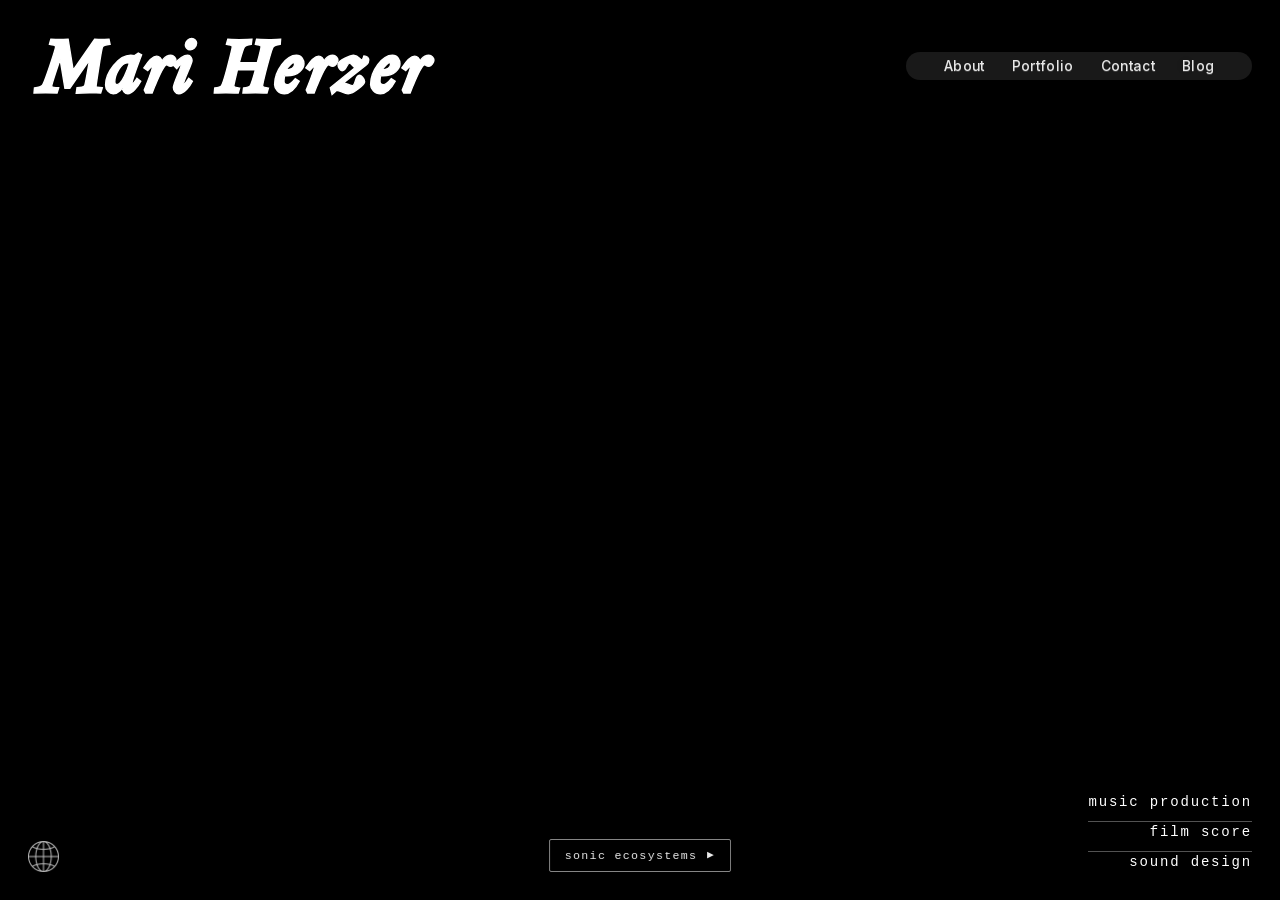
==== commit 7458537a: "replace indexes" ====
--- a/index.html
+++ b/index.html
@@ -4,51 +4,128 @@
   <meta charset="UTF-8">
   <meta http-equiv="X-UA-Compatible" content="IE=edge">
   <meta name="viewport" content="width=device-width, initial-scale=1.0">
-  <meta http-equiv="Permissions-Policy" content="window-management=()">
-  <script src="lang-detect.js?v=202605042100"></script>
-  <title>Mari Herzer</title>
+  <script src="lang-detect.js?v=202604295073"></script>
+  <title>Mari Herzer (v2)</title>
   <link rel="preconnect" href="https://fonts.googleapis.com">
   <link rel="preconnect" href="https://fonts.gstatic.com" crossorigin>
   <link rel="stylesheet" href="https://fonts.googleapis.com/css2?family=DM+Serif+Display:ital@0;1&display=swap">
-  <link rel="stylesheet" href="styles.css?v=202605042530">
+  <link rel="stylesheet" href="styles.css?v=202605032800">
   <link rel="icon" href="resources/img/favicon1.ico" type="image/x-icon">
-  <style id="home-blend">
-    /* Title: blend on the anchor (fixed compositing element), not the title itself */
-    body.site-home .home-marquee-anchor {
-      mix-blend-mode: difference;
-    }
-    body.site-home .home-marquee-anchor .site-title {
+  <style>
+    /* Vimeo full-viewport background (no chrome: background=1 on embed URL) */
+    .home-video-backdrop {
+      position: fixed;
+      inset: 0;
+      z-index: 0;
+      overflow: hidden;
+      pointer-events: none;
+      background: #000;
+    }
+    .home-video-backdrop__frame {
+      position: absolute;
+      top: 0;
+      left: 0;
+      width: 100%;
+      height: 100%;
+      border: 0;
+      object-fit: cover;
+      object-position: center center;
+    }
+    /* Desktop: same cover behaviour — object-fit handles it natively */
+    @media (min-width: 1024px) {
+      .home-video-backdrop__frame {
+        width: 100%;
+        height: 100%;
+      }
+    }
+    /* Homepage UI: difference against moving video (this file only) */
+    body.site-home-video-bg .site-title {
+      mix-blend-mode: difference;
+      color: #fff;
+    }
+    body.site-home-video-bg .site-title .mh-letter {
+      mix-blend-mode: normal;
+    }
+    body.site-home-video-bg .home-corner-cluster {
+      mix-blend-mode: difference;
+    }
+    body.site-home-video-bg .site-subtitles-home,
+    body.site-home-video-bg .site-subtitles-home li {
+      color: #fff;
+      border-bottom-color: rgba(255, 255, 255, 0.35);
+    }
+    body.site-home-video-bg #langSwitcher {
+      mix-blend-mode: difference;
+    }
+    body.site-home-video-bg #player-ui {
+      mix-blend-mode: difference;
+    }
+    body.site-home-video-bg .panel-trigger {
+      mix-blend-mode: difference;
+    }
+    body.site-home-video-bg .home-main-nav {
+      mix-blend-mode: difference;
+    }
+    body.site-home-video-bg.onepager-active .home-main-nav {
+      mix-blend-mode: normal;
+    }
+    body.site-home-video-bg .home-nav-desktop-inner {
+      mix-blend-mode: normal;
+    }
+    @media (min-width: 1024px) {
+      body.site-home-video-bg .home-nav-desktop-inner .nav-links {
+        mix-blend-mode: difference !important;
+      }
+    }
+    @media (max-width: 1023px) {
+      body.site-home-video-bg.home-menu-open:not([data-world]) .home-nav-desktop-inner,
+      body.site-home-video-bg.home-menu-open:not([data-world]) .home-nav-desktop-inner .nav-links,
+      body.site-home-video-bg.home-menu-open:not([data-world]) .home-nav-desktop-inner .nav-item,
+      body.site-home-video-bg.home-menu-open:not([data-world]) .home-nav-desktop-inner .nav-links a,
+      body.site-home-video-bg.home-menu-open:not([data-world]) .nav-links-social a {
+        mix-blend-mode: difference !important;
+      }
+      /* Cancel difference blend on the nav itself when mobile menu is open so black bg shows */
+      body.site-home-video-bg.home-menu-open:not([data-world]) .home-main-nav {
+        mix-blend-mode: normal !important;
+      }
+      /* Fade-in animation for the mobile menu panel */
+      body.site-home-video-bg .home-main-nav .panel-content {
+        opacity: 0;
+        transition: opacity 0.35s ease;
+      }
+      body.site-home-video-bg.home-menu-open .home-main-nav .panel-content {
+        opacity: 1;
+      }
+    }
+  </style>
+  <style id="home-video-blend">
+    /*
+     * <video> element is a same-origin compositor surface — unlike a cross-origin <iframe>,
+     * the browser CAN blend against its pixels. mix-blend-mode: difference on #fff text
+     * now genuinely reacts to the video content in real time.
+     *
+     * Key fix: styles.css sets `mix-blend-mode: normal` on body.site-home .site-title and
+     * `isolation: isolate` on the mobile panel-trigger — both must be overridden here.
+     */
+    body.site-home-video-bg .home-marquee-anchor {
+      mix-blend-mode: difference;
+    }
+    body.site-home-video-bg .home-marquee-anchor .site-title {
       mix-blend-mode: normal !important;
       color: #fff !important;
     }
-    body.site-home .site-title .mh-letter {
-      mix-blend-mode: difference;
-    }
-    /* Nav: blend on the nav element, reset on inner to avoid double-blend */
-    body.site-home .home-main-nav {
-      mix-blend-mode: difference;
-    }
-    body.site-home.onepager-active .home-main-nav {
-      mix-blend-mode: normal;
-    }
-    body.site-home .home-nav-desktop-inner {
-      mix-blend-mode: normal;
-    }
-    @media (min-width: 1024px) {
-      body.site-home .home-nav-desktop-inner .nav-links {
-        mix-blend-mode: difference !important;
-      }
-    }
-    /* Mobile menu pill */
-    body.site-home .panel-trigger {
-      mix-blend-mode: difference !important;
-      isolation: auto !important;
-    }
-    /* Corner cluster + subtitles */
-    body.site-home .home-corner-cluster {
-      mix-blend-mode: difference;
-    }
-    body.site-home .site-subtitles-home li {
+    body.site-home-video-bg .site-title .mh-letter {
+      mix-blend-mode: difference;
+    }
+
+    /* Corner cluster */
+    body.site-home-video-bg .home-corner-cluster {
+      mix-blend-mode: difference;
+    }
+
+    /* Subtitles: background-clip:text is incompatible with mix-blend-mode — drop gradient, use flat #fff */
+    body.site-home-video-bg .site-subtitles-home li {
       color: #fff !important;
       background: none !important;
       -webkit-background-clip: unset !important;
@@ -57,23 +134,84 @@
       mix-blend-mode: difference;
       border-bottom-color: rgba(255, 255, 255, 0.32) !important;
     }
-    body.site-home .site-subtitles-home li:last-child {
+    body.site-home-video-bg .site-subtitles-home li:last-child {
       border-bottom: none !important;
     }
-    /* Lang switcher + player UI */
-    body.site-home #langSwitcher {
-      mix-blend-mode: difference;
-    }
-    body.site-home #player-ui {
-      mix-blend-mode: difference;
+
+    /* Lang switcher */
+    body.site-home-video-bg #langSwitcher {
+      mix-blend-mode: difference;
+    }
+
+    /* Bottom player UI */
+    body.site-home-video-bg #player-ui {
+      mix-blend-mode: difference;
+    }
+
+    /* Mobile menu pill: isolation: isolate (styles.css) traps the blend — remove it */
+    body.site-home-video-bg .panel-trigger {
+      mix-blend-mode: difference !important;
+      isolation: auto !important;
+    }
+
+    /* Desktop nav pill */
+    body.site-home-video-bg .home-nav-desktop-inner {
+      mix-blend-mode: difference;
+    }
+    @media (min-width: 1024px) {
+      body.site-home-video-bg .home-nav-desktop-inner .nav-links {
+        mix-blend-mode: difference !important;
+      }
+    }
+  </style>
+  <style id="home-header-geometry">
+    /*
+     * Nav pill placement — mirrors styles.css :root (index parity).
+     * Desktop: pill vertical center = title line vertical center.
+     * Mobile: same midline formula + small --mobile-menu-pill-drop (not baseline-locked).
+     */
+    @media (min-width: 1024px) {
+      body.site-home-video-bg {
+        --desktop-title-cap-height: calc(var(--home-title-line-clamp) * 0.95);
+        --desktop-nav-pill-outer-h: calc(0.76rem + clamp(0.86rem, 1.02vw, 1.02rem) * 1.22);
+        --desktop-menu-pill-top: calc(
+          max(var(--page-edge), env(safe-area-inset-top, 0px)) +
+          var(--desktop-title-cap-height) * 0.5 -
+          var(--desktop-nav-pill-outer-h) * 0.5
+        );
+      }
+    }
+    @media (max-width: 1023px) {
+      body.site-home-video-bg {
+        --mobile-title-cap-height: calc(var(--brand-title-size-mobile) * 0.95);
+        --mobile-menu-pill-outer-h: calc(1rem + 0.82rem);
+        --mobile-menu-pill-drop: clamp(3px, 0.28rem, 6px);
+        --mobile-menu-pill-top: calc(
+          var(--title-top-inset) +
+          var(--mobile-title-cap-height) * 0.5 -
+          var(--mobile-menu-pill-outer-h) * 0.5 +
+          var(--mobile-menu-pill-drop)
+        );
+      }
     }
   </style>
 </head>
-<body class="site-home">
-
-  <canvas id="bg-canvas"></canvas>
+<body class="site-home site-home-video-bg">
+
+  <div class="home-video-backdrop" aria-hidden="true">
+    <video
+      class="home-video-backdrop__frame"
+      src="resources/img/bgweb/bg-sitecolor7.mp4"
+      autoplay
+      muted
+      loop
+      playsinline
+      disablepictureinpicture
+      preload="auto"
+    ></video>
+  </div>
+
   <canvas id="world-canvas"></canvas>
-  <div class="noise"></div>
   <div id="cinema-veil"></div>
 
   <header class="home-marquee-anchor">
@@ -141,10 +279,11 @@
       <img src="resources/img/globe.png" alt="">
     </button>
     <div class="lang-dropdown" id="langDropdown">
-      <a href="index.html" data-lang-switch class="active">Português</a>
-      <a href="index-en.html" data-lang-switch>English</a>
+      <a href="index-v2.html" data-lang-switch class="active">Português</a>
+      <a href="index-v2-en.html" data-lang-switch>English</a>
     </div>
   </div>
+
   <div id="player-ui">
     <div id="world-controls">
       <button id="prev-world" aria-label="Mundo anterior">&#x2039;</button>
@@ -156,6 +295,7 @@
       <span id="play-icon">&#x25B6;</span>
     </button>
   </div>
+
   <section id="colaborar-page" class="onepager" aria-hidden="true">
     <h2 class="onepager-sticky-title">Mari Herzer</h2>
     <div class="onepager-inner">
@@ -265,63 +405,19 @@
     var vimeoAmbientSrc = 'https://player.vimeo.com/video/1185245821?background=1&autoplay=1&muted=1&loop=1&title=0&byline=0&portrait=0';
     var vimeoAudioSrc = 'https://player.vimeo.com/video/1185245821?autoplay=1&loop=1&muted=0&title=0&byline=0&portrait=0';
 
-    var DBG_INGEST = 'http://127.0.0.1:7722/ingest/87e146c9-842a-4600-92ce-058bc194aafd';
-    function dbgVimeo(loc, msg, data, hid) {
-      fetch(DBG_INGEST, {
-        method: 'POST',
-        headers: { 'Content-Type': 'application/json', 'X-Debug-Session-Id': '748776' },
-        body: JSON.stringify({
-          sessionId: '748776',
-          location: loc,
-          message: msg,
-          data: data || {},
-          hypothesisId: hid || 'V',
-          timestamp: Date.now()
-        })
-      }).catch(function() {});
-    }
-
     function syncVimeoToggleUi(muted) {
       if (!vimeoAudioToggle) return;
       vimeoAudioToggle.classList.toggle('is-on', !muted);
       vimeoAudioToggle.textContent = muted ? 'som off' : 'som on';
     }
 
-    function refreshVimeoToggleFromApi() {
-      if (!vimeoPlayer || !vimeoAudioToggle) return;
-      vimeoPlayer.getMuted().then(function(m) {
-        syncVimeoToggleUi(!!m);
-        dbgVimeo('index.html:vimeo', 'sync-from-api', { muted: !!m }, 'V2');
-      }).catch(function() {});
-    }
-
-    var vimeoVolHandler = null;
-    function bindAmbientVimeoPlayer(player) {
-      if (!player || typeof player.on !== 'function') return;
-      try {
-        if (vimeoVolHandler && typeof player.off === 'function') {
-          player.off('volumechange', vimeoVolHandler);
-        }
-      } catch (err) {}
-      vimeoVolHandler = function() {
-        refreshVimeoToggleFromApi();
-      };
-      player.on('volumechange', vimeoVolHandler);
-    }
-
     if (vimeoPlayer) {
-      bindAmbientVimeoPlayer(vimeoPlayer);
       vimeoPlayer.setMuted(true).catch(function() {});
       if (vimeoAudioToggle) {
         vimeoAudioToggle.addEventListener('click', function() {
           var wantOn = !vimeoAudioToggle.classList.contains('is-on');
-          dbgVimeo('index.html:vimeo', 'toggle-click', { wantOn: wantOn }, 'V3');
           if (!wantOn) {
-            vimeoPlayer.setMuted(true).then(function() {
-              refreshVimeoToggleFromApi();
-            }).catch(function() {
-              refreshVimeoToggleFromApi();
-            });
+            vimeoPlayer.setMuted(true).then(function() { syncVimeoToggleUi(true); }).catch(function() { syncVimeoToggleUi(true); });
             return;
           }
           function tryUnmute() {
@@ -332,25 +428,25 @@
           }
           tryUnmute().then(function(m) {
             if (!m) {
-              refreshVimeoToggleFromApi();
+              syncVimeoToggleUi(false);
               return;
             }
             if (vimeoFrame && vimeoFrame.src.indexOf('background=1') !== -1) {
               vimeoFrame.src = vimeoAudioSrc;
               vimeoPlayer = new window.Vimeo.Player(vimeoFrame);
-              bindAmbientVimeoPlayer(vimeoPlayer);
               return vimeoPlayer.ready().then(function() {
                 return vimeoPlayer.setVolume(1);
               }).then(function() {
                 return vimeoPlayer.play();
               }).then(function() {
-                refreshVimeoToggleFromApi();
+                return vimeoPlayer.getMuted();
+              }).then(function(m2) {
+                syncVimeoToggleUi(!!m2);
               });
             }
-            refreshVimeoToggleFromApi();
-          }).catch(function(err) {
-            dbgVimeo('index.html:vimeo', 'try-unmute-catch', { err: String(err) }, 'V5');
-            refreshVimeoToggleFromApi();
+            syncVimeoToggleUi(!!m);
+          }).catch(function() {
+            vimeoPlayer.getMuted().then(function(m) { syncVimeoToggleUi(!!m); }).catch(function() {});
           });
         });
       }
@@ -399,20 +495,10 @@
         if (vimeoFrame && vimeoFrame.src.indexOf('background=1') === -1) {
           vimeoFrame.src = vimeoAmbientSrc;
           vimeoPlayer = (window.Vimeo && vimeoFrame) ? new window.Vimeo.Player(vimeoFrame) : null;
-          bindAmbientVimeoPlayer(vimeoPlayer);
         }
         if (vimeoPlayer) {
-          vimeoPlayer.ready().then(function() {
-            return vimeoPlayer.setMuted(true);
-          }).then(function() {
-            return vimeoPlayer.play();
-          }).then(function() {
-            dbgVimeo('index.html:vimeo', 'open-play-ok', {}, 'V4');
-          }).catch(function(err) {
-            dbgVimeo('index.html:vimeo', 'open-play-fail', { err: String(err) }, 'V4');
-          }).then(function() {
-            refreshVimeoToggleFromApi();
-          });
+          vimeoPlayer.setMuted(true).catch(function() {});
+          vimeoPlayer.play().catch(function() {});
         }
         if (vimeoAudioToggle) {
           vimeoAudioToggle.classList.remove('is-on');
@@ -430,7 +516,6 @@
       if (vimeoFrame && vimeoFrame.src.indexOf('background=1') === -1) {
         vimeoFrame.src = vimeoAmbientSrc;
         vimeoPlayer = (window.Vimeo && vimeoFrame) ? new window.Vimeo.Player(vimeoFrame) : null;
-        bindAmbientVimeoPlayer(vimeoPlayer);
       }
       if (vimeoPlayer) {
         vimeoPlayer.setMuted(true).catch(function() {});
@@ -451,21 +536,11 @@
       }, transitionMs);
     }
 
-    var MH_LANG_PREF_KEY = 'mh-lang-pref';
-    function persistLangPreferenceFromHref(href) {
-      try {
-        if (!href || href.indexOf('#') !== -1) return;
-        if (href.indexOf('index-en.html') !== -1) localStorage.setItem(MH_LANG_PREF_KEY, 'en');
-        else if (href.indexOf('index.html') !== -1) localStorage.setItem(MH_LANG_PREF_KEY, 'pt');
-      } catch (_) {}
-    }
-
     var langLinks = document.querySelectorAll('#langSwitcher a[data-lang-switch]');
     Array.prototype.forEach.call(langLinks, function(link) {
       link.addEventListener('click', function(e) {
+        if (!document.body.classList.contains('onepager-active')) return;
         var raw = link.getAttribute('href') || '';
-        persistLangPreferenceFromHref(raw);
-        if (!document.body.classList.contains('onepager-active')) return;
         if (raw.indexOf('#') !== -1) return;
         e.preventDefault();
         window.location.href = raw + '#colab';
